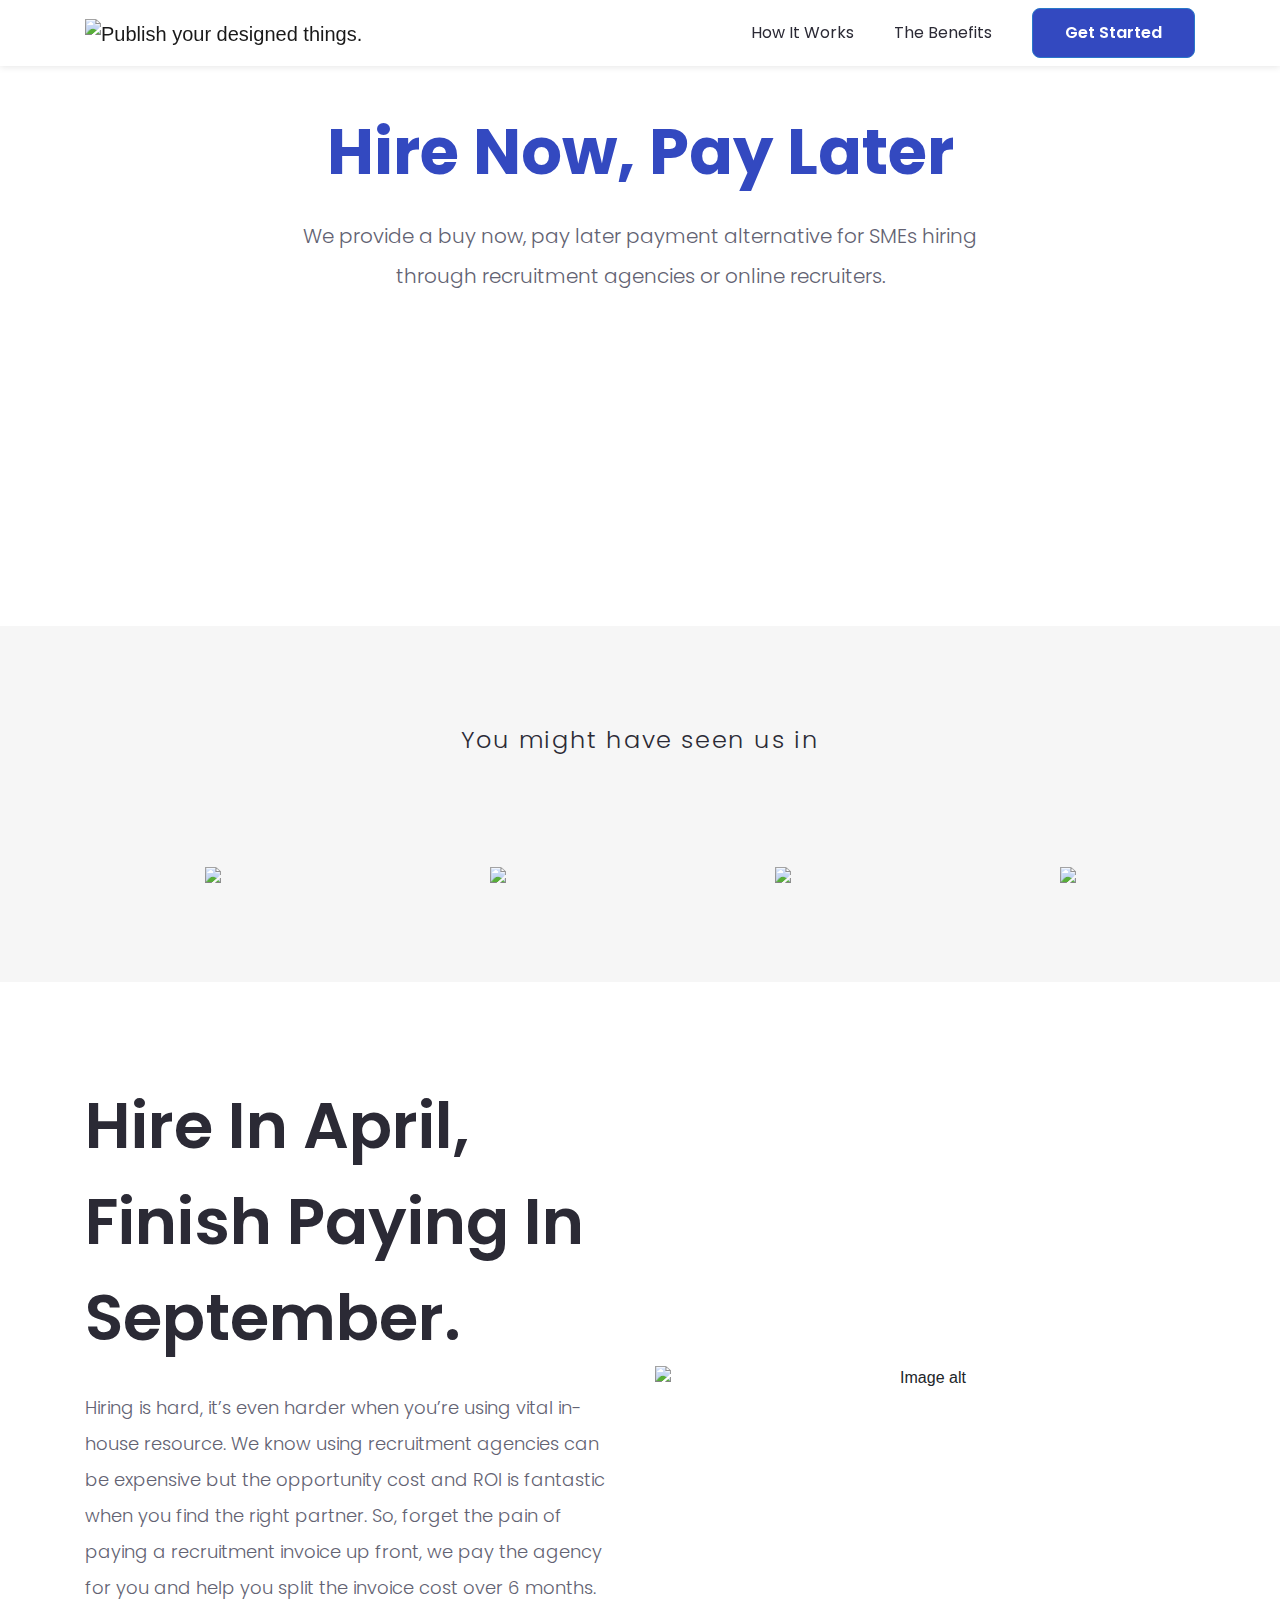
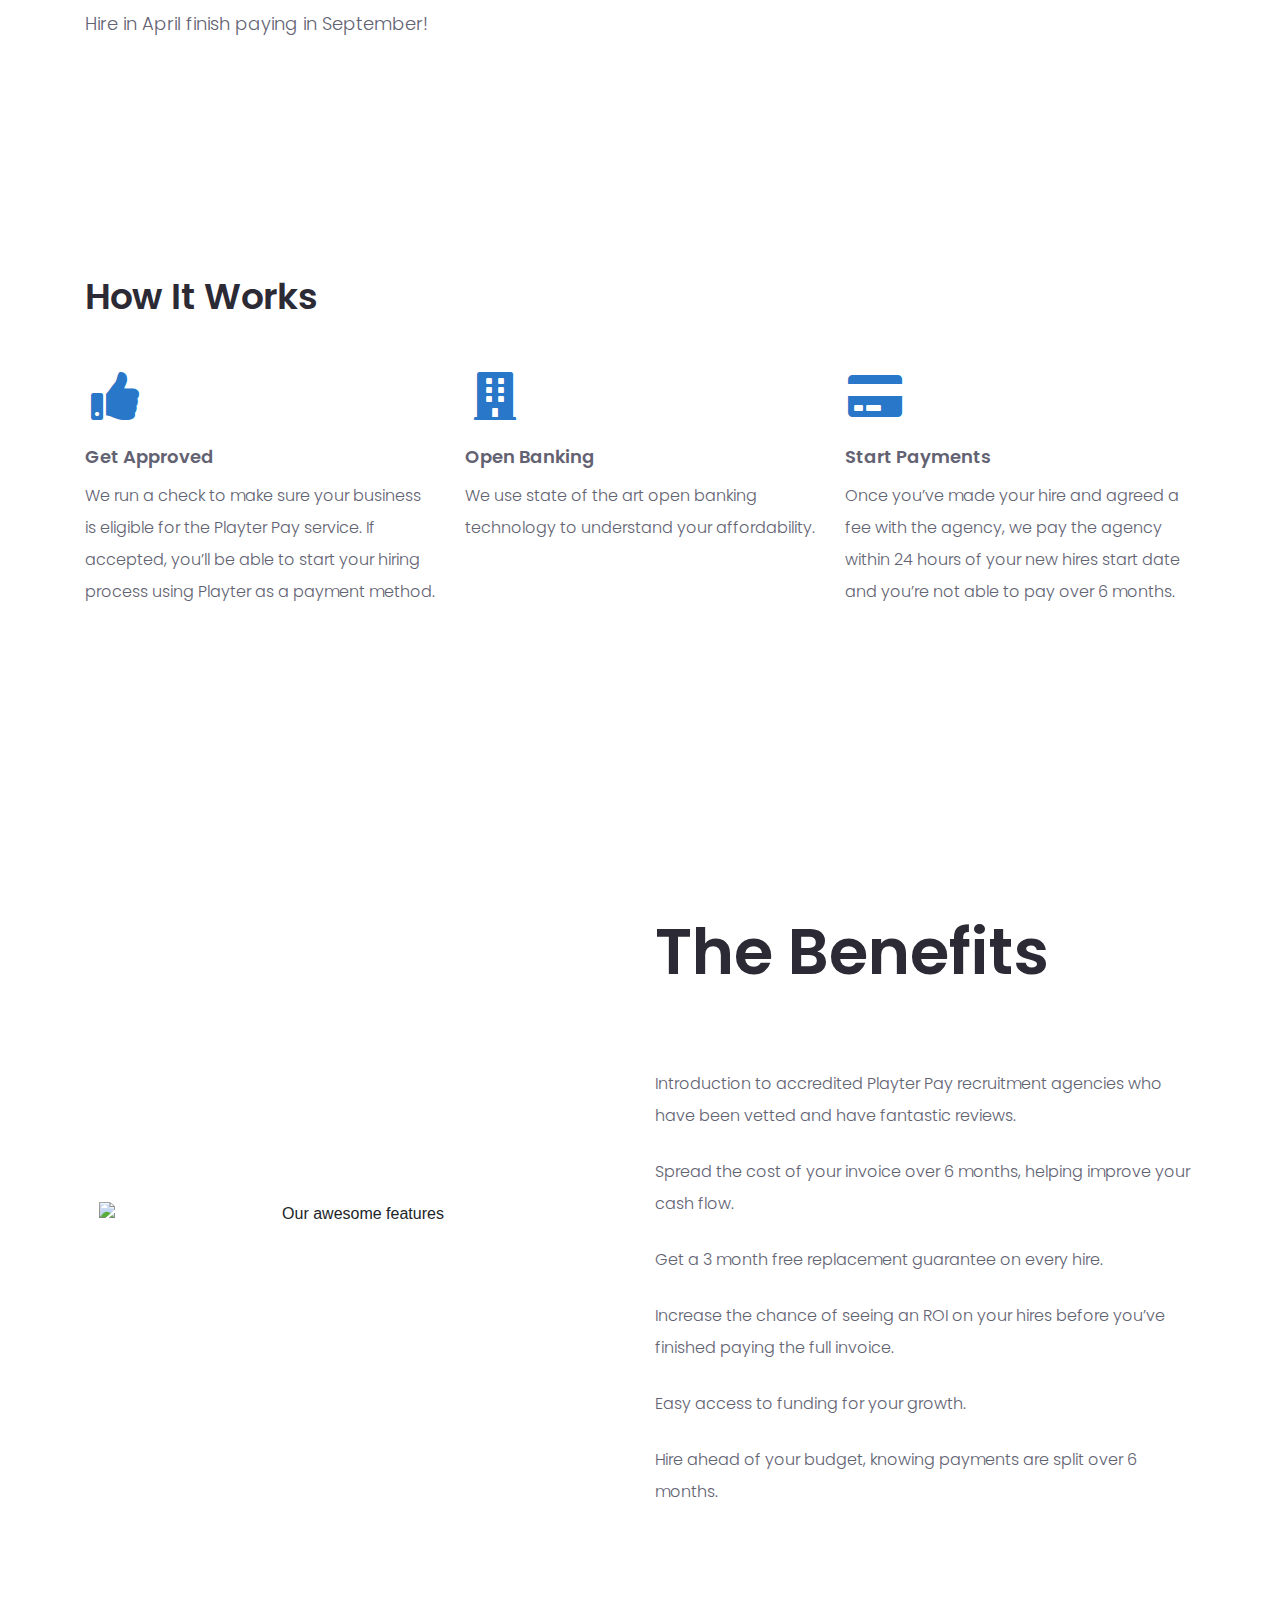
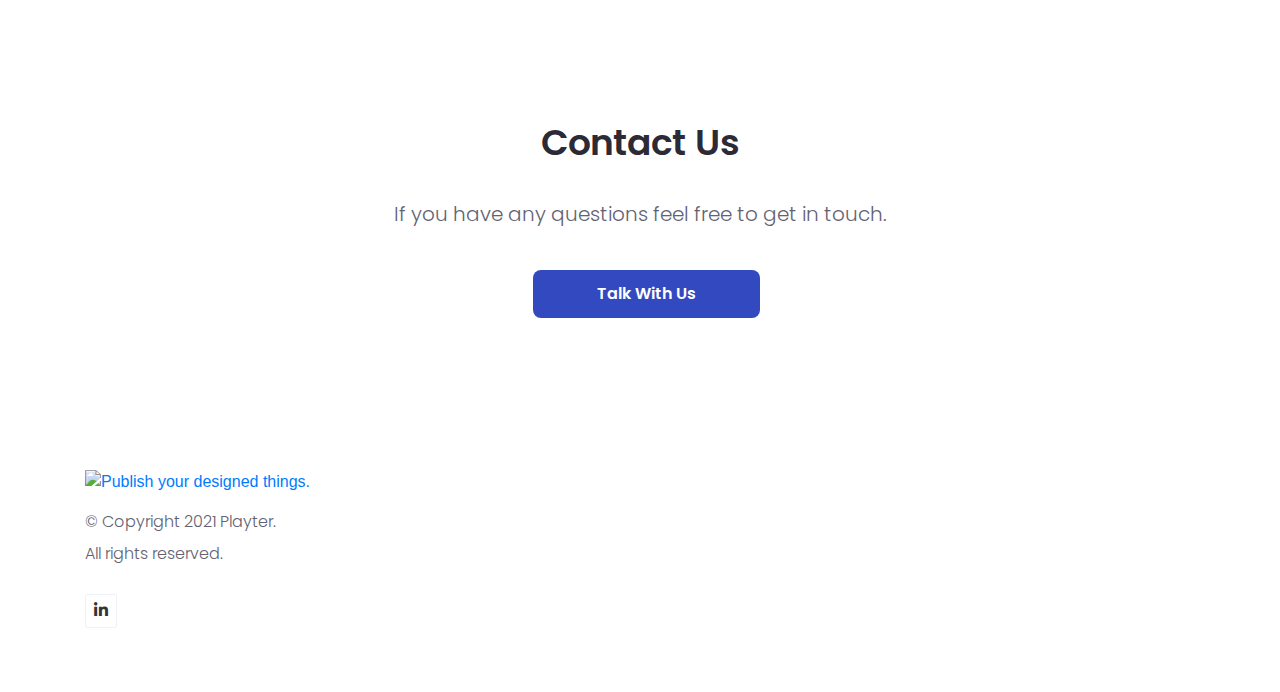
==== go/index.html @ fe6c09be "first commit" ====
<!DOCTYPE html>
<!-- This website/webapp was created in Softr. https://www.softr.io --><!-- Last Published: Tue, March 30 2021 09:07:39 -->
<html lang="en">
    <head>

        <meta charset="utf-8">
        <meta http-equiv="X-UA-Compatible" content="IE=edge">
        <meta name="viewport" content="width=device-width, initial-scale=1, shrink-to-fit=no">

        
        
        

        
        

        <link rel="icon" type="image/x-icon" href="https://softr-prod.imgix.net/applications/a025e8ec-257e-4926-ac77-472b96fe6b1d/assets/a1a82845-30a5-4598-9815-a20569bb6646.png?rnd=1617089930126" />

        
        
        <link href="https://fonts.googleapis.com/css?family=Poppins:100,100i,200,200i,300,300i,400,400i,500,500i,600,600i,700,700i,800,800i,900,900i&display=swap" rel="stylesheet">

        <link href="https://cdnjs.cloudflare.com/ajax/libs/twitter-bootstrap/4.3.1/css/bootstrap.min.css" rel="stylesheet">
        <link href="https://cdnjs.cloudflare.com/ajax/libs/font-awesome/5.14.0/css/all.css" rel="stylesheet">

        <style type="text/css">

            html {
                scroll-behavior: smooth;
                font-size: 16px;
                overflow-x: hidden;
            }

            body {
              overflow-x: hidden;
            }

            .container {
                max-width: 100%;
            }

            @media (min-width: 576px) {
                .container {
                    max-width: 540px;
                }
            }

            @media (max-width: 576px) {
                .navbar-brand img {
                    max-width: 15rem!important;
                }
            }

            @media (min-width: 768px) {
                .container {
                    max-width: 720px;
                }
            }

            @media (min-width: 992px) {
                .container {
                    max-width: 960px;
                }
            }

            @media (min-width: 1200px) {
                .container {
                    max-width: 1140px;
                }
            }

            p, h1, h2, h3, h4, h5, small { white-space: pre-line; }


            h1.sw-font-family-default,
            h2.sw-font-family-default {
                font-family: "Poppins";
            }

            h1.sw-font-weight-default,
            h2.sw-font-weight-default {
                font-weight: 600;
            }

            h1.sw-text-color-default,
            h2.sw-text-color-default {
                color: #2b2a35;
            }

            section.sw-font-family-default,
            header.sw-font-family-default,
            nav.sw-font-family-default,
            footer.sw-font-family-default,
            div.sw-font-family-default,
            span.sw-font-family-default,
            small.sw-font-family-default,
            pre.sw-font-family-default,
            p.sw-font-family-default,
            b.sw-font-family-default,
            li.sw-font-family-default,
            ul.sw-font-family-default,
            a.sw-font-family-default,
            h3.sw-font-family-default,
            h4.sw-font-family-default,
            h5.sw-font-family-default,
            h6.sw-font-family-default {
                font-family: "Poppins";
            }

            span.sw-font-weight-default,
            li.sw-font-weight-default span,
            small.sw-font-weight-default,
            li.sw-font-weight-default small,
            pre.sw-font-weight-default,
            p.sw-font-weight-default,
            h3.sw-font-weight-default,
            h4.sw-font-weight-default,
            h5.sw-font-weight-default,
            h6.sw-font-weight-default {
                font-weight: 300;
            }

            span.sw-text-color-default,
            li.sw-text-color-default span,
            small.sw-text-color-default,
            li.sw-text-color-default small,
            pre.sw-text-color-default,
            p.sw-text-color-default,
            div.sw-text-color-default,
            h3.sw-text-color-default,
            h4.sw-text-color-default,
            h5.sw-text-color-default,
            h6.sw-text-color-default {
                color: #626272;
            }

            input.sw-font-family-default,
            textarea.sw-font-family-default {
                font-family: "Poppins";
            }

            input.sw-font-weight-default,
            textarea.sw-font-weight-default {
                font-weight: 300;
            }

            .sw-font-family-default::-webkit-input-placeholder,
            .sw-font-family-default::-moz-placeholder,
            .sw-font-family-default:-ms-input-placeholder,
            .sw-font-family-default:-moz-placeholder {
                font-family: "Poppins";
            }

            .sw-font-family-default::-webkit-input-placeholder,
            .sw-font-family-default::-moz-placeholder,
            .sw-font-family-default:-ms-input-placeholder,
            .sw-font-family-default:-moz-placeholder {
                font-weight: 300;
            }

            .sw-text-color-default[data-element='button'] {
                color: #ffffff;
            }

            .sw-background-color-default[data-element='button'] {
                background-color: #3349c0;
            }

            .sw-border-radius-default[data-element='button'] {
                border-radius: .5rem;
            }

            .sw-font-size-m { font-size: 1rem!important; } .sw-text-color-000000 { color: #000000!important; } .sw-font-family-default {  } .sw-font-weight-semibold { font-weight: 600!important; } .sw-letter-spacing-normal { letter-spacing: 0rem!important; } .sw-display-block { display: block!important; } .sw-padding-top-6xs { padding-top: 0.5rem!important; } .sw-padding-bottom-6xs { padding-bottom: 0.5rem!important; } .sw-padding-left-6xs { padding-left: 0.5rem!important; } .sw-padding-right-xs { padding-right: 2rem!important; } .hover\:sw-text-decoration-no-underline:hover { text-decoration: none!important; } .sw-font-size-s { font-size: 0.875rem!important; } .sw-font-weight-normal { font-weight: 400!important; } .sw-display-flex { display: flex!important; } .sw-padding-top-7xs { padding-top: 0.25rem!important; } .sw-padding-bottom-7xs { padding-bottom: 0.25rem!important; } .sw-padding-left-7xs { padding-left: 0.25rem!important; } .sw-padding-right-7xs { padding-right: 0.25rem!important; } .active\:sw-background-color-transparent:active { background-color: transparent!important; } .sw-text-color-13324b { color: #13324b!important; } .sw-width-11xs { width: 2rem!important; } .sw-margin-right-7xs { margin-right: 0.25rem!important; } .sw-margin-left-7xs { margin-left: 0.25rem!important; } .sw-text-align-left { text-align: left!important; } .sw-text-color-default {  } .sw-border-radius-full { border-radius: 9999rem!important; } .sw-background-color-default {  } .sw-padding-left-2xs { padding-left: 1.5rem!important; } .sw-padding-right-2xs { padding-right: 1.5rem!important; } .sw-border-color-2977c9 { border-color: #2977c9!important; } .sw-border-style-solid { border-style: solid!important; } .sw-border-width-xs { border-width: 1px!important; } .sw-display-inline-block { display: inline-block!important; } .sw-text-decoration-no-underline { text-decoration: none!important; } .hover\:sw-box-shadow-m:hover { box-shadow: 0 4px 6px -1px rgba(0, 0, 0, 0.1), 0 2px 4px -1px rgba(0, 0, 0, 0.06)!important; } @media (min-width: 768px) { .m\:sw-margin-left-6xs { margin-left: 0.5rem!important; } } .sw-background-color-ffffff { background-color: #ffffff!important; } .sw-border-top-style-none { border-top-style: none!important; } .sw-border-top-width-xs { border-top-width: 1px!important; } .sw-border-top-color-000000 { border-top-color: #000000!important; } .sw-border-bottom-style-none { border-bottom-style: none!important; } .sw-border-bottom-width-xs { border-bottom-width: 1px!important; } .sw-border-bottom-color-000000 { border-bottom-color: #000000!important; } .sw-width-5xs { width: 8rem!important; } .sw-text-color-2b2a35 { color: #2b2a35!important; } .sw-border-radius-l { border-radius: 0.5rem!important; } .sw-padding-left-xs { padding-left: 2rem!important; } .sw-padding-top-5xs { padding-top: 0.75rem!important; } .sw-padding-bottom-5xs { padding-bottom: 0.75rem!important; } .sw-text-color-ffffff { color: #ffffff!important; } .sw-background-color-9ea5b4 { background-color: #9ea5b4!important; } .sw-border-color-9ea5b4 { border-color: #9ea5b4!important; } .sw-background-attachment-scroll { background-attachment: scroll!important; } .sw-background-repeat-no-repeat { background-repeat: no-repeat!important; } .sw-background-position-center { background-position: center!important; } .sw-background-size-cover { background-size: cover!important; }  .home_header3-fixed-top {  position: fixed;  top: 0;  right: 0;  left: 0;  z-index: 1030;  box-shadow: 0 1px 7px rgba(0, 0, 0, 0.1); }  #home_header3 .navbar-nav .dropdown-menu {  border: 0;  box-shadow: 0 1px 3px #00000014, 0 10px 40px -10px #00000059;  min-width: 180px; }  #home_header3 .navbar-nav .links-dropdown a {  padding-left: 1.5rem !important; }  #home_header3 .toggle-button{  display: none; }  #home_header3 .mob-menu-header{  padding: 8px 24px;  display: flex;  justify-content: space-between; }  #home_header3 .mob-menu-body{  height: 90%;  position: relative; }  #home_header3 .navigation-section{  padding: 10px 24px; }  #home_header3 .navigation-section p a{  width: 100%; }  #home_header3 .buttons-section{      margin: 24px;      display: flex;      justify-content: flex-start; }  #home_header3 .arrow {  position: absolute;  right: 15px;  top: 5px;  display: inline-block;  width: 8px;  height: 8px;  border-left: 2px solid #29394c;  border-top: 2px solid #29394c;  transform: rotate(225deg);  transition: .2s linear;  margin-top: 10px; }  #home_header3 .link{  background: #f5f5f5;  padding: 3px 10px; }  #home_header3 .collapsed.link{  background: none; }  #home_header3 .collapsed .arrow {  transform: rotate(135deg); }  #home_header3 .buttons-section button{  margin-left: 0!important; }  #home_header3 .navbar-close i{  font-size: 24px;  margin-top: 10px;  margin-right: 3px;  cursor: pointer; }  #home_header3 .mob-menu-content{  display: none; }  #home_header3 .nav-link.dropdown-toggle{      border-radius: 50%;      width: 24px;      height: 24px;      text-align: center;      line-height: 10px;      display: flex;      align-items: center;      justify-content: center;     } #home_header3 .nav-link.dropdown-toggle i{      position: relative;      left: 0;      top: 0;     } #home_header3 .dropdown-menu-profile {      left: -148px;      top: 25px;      border-radius: 0;      box-shadow: 0 1px 3px #00000014, 0 10px 40px -10px #00000059;      border: 0;     } #home_header3 .dropdown-menu-profile a{      text-decoration: none;      border-bottom: 1px solid rgba(0,0,0,.15);      padding: 6px 12px;     } #home_header3 .dropdown-menu{      min-width: 11rem!important;     } #home_header3 .nav-link.dropdown-toggle:after{      display: none;     } #home_header3 .mob-menu-body .dropdown-menu-profile  {      border-top: 1px solid #dedede;     } #home_header3 .navbar-nav .dropdown-menu-profile a:hover{      box-shadow: 0 1px 3px #00000014, 0 4px 5px -5px #00000059;     }  @media (max-width: 992px) {  #home_header3 .desktop-menu{   display: none;  } #home_header3 .dropdown-menu-profile {      box-shadow: none;     } #home_header3 .dropdown-menu-profile a{      border: 0;     }  #home_header3 .toggle-button{   display: block;  }   #home_header3 .mob-menu-content{   display: block;   position: fixed;   z-index: 5;   width: 100%;   height: 100%;   opacity: 0;   top:0;   left: 0;   background: #fff;   -webkit-transition: ease-in all 0.5s;   transition: ease-in all 0.5s;   -webkit-transform: translateX(200%);   -ms-transform: translateX(200%);   transform: translateX(200%);   }    #home_header3 .mob-menu-content.show{   display: block;   opacity: 1;   /*left: 0;*/   -webkit-transition: ease-in all 0.5s;   transition: ease-in all 0.5s;   -webkit-transform: translateX(0);   -ms-transform: translateX(0);   transform: translateX(0);   } }  @media (max-width: 414px) {  #home_header3 .buttons-section{       margin-left: 24px;       margin-right: 0;      } #home_header3 .buttons-section a{      margin-right: 10px;     } }  .navbar-dark .navbar-toggler-icon {  cursor: pointer;  background-image: url("data:image/svg+xml,%3csvg viewBox='0 0 30 30' xmlns='http://www.w3.org/2000/svg'%3e%3cpath stroke='rgba(255, 255, 255, 1.0)' stroke-width='2' stroke-linecap='round' stroke-miterlimit='10' d='M4 7h22M4 15h22M4 23h22'/%3e%3c/svg%3e") !important; }  .navbar-light .navbar-toggler-icon {  cursor: pointer;  background-image: url("data:image/svg+xml,%3csvg viewBox='0 0 30 30' xmlns='http://www.w3.org/2000/svg'%3e%3cpath stroke='rgba(0, 0, 0, 1.0)' stroke-width='2' stroke-linecap='round' stroke-miterlimit='10' d='M4 7h22M4 15h22M4 23h22'/%3e%3c/svg%3e") !important; } 
.sw-font-size-m { font-size: 1rem!important; } .sw-text-color-default {  } .sw-font-family-default {  } .sw-font-weight-semibold { font-weight: 600!important; } .sw-border-radius-full { border-radius: 9999rem!important; } .sw-background-color-default {  } .sw-padding-left-s { padding-left: 2.5rem!important; } .sw-padding-right-s { padding-right: 2.5rem!important; } .sw-padding-top-5xs { padding-top: 0.75rem!important; } .sw-padding-bottom-5xs { padding-bottom: 0.75rem!important; } .sw-border-style-none { border-style: none!important; } .sw-border-width-xs { border-width: 1px!important; } .sw-border-color-000000 { border-color: #000000!important; } .sw-letter-spacing-normal { letter-spacing: 0rem!important; } .sw-text-decoration-no-underline { text-decoration: none!important; } .hover\:sw-text-decoration-no-underline:hover { text-decoration: none!important; } .hover\:sw-box-shadow-m:hover { box-shadow: 0 4px 6px -1px rgba(0, 0, 0, 0.1), 0 2px 4px -1px rgba(0, 0, 0, 0.06)!important; } .sw-margin-bottom-6xs { margin-bottom: 0.5rem!important; } .sw-margin-right-5xs { margin-right: 0.75rem!important; } .sw-display-inline-block { display: inline-block!important; } .sw-background-color-ffffff { background-color: #ffffff!important; } .sw-padding-top-2xl { padding-top: 6rem!important; } .sw-padding-bottom-2xl { padding-bottom: 6rem!important; } .sw-border-top-style-none { border-top-style: none!important; } .sw-border-top-width-xs { border-top-width: 1px!important; } .sw-border-top-color-000000 { border-top-color: #000000!important; } .sw-border-bottom-style-none { border-bottom-style: none!important; } .sw-border-bottom-width-xs { border-bottom-width: 1px!important; } .sw-border-bottom-color-000000 { border-bottom-color: #000000!important; } .sw-font-size-6xl { font-size: 4rem!important; } .sw-text-color-3349c0 { color: #3349c0!important; } .sw-font-weight-bold { font-weight: 700!important; } .sw-padding-top-4xs { padding-top: 1rem!important; } .sw-padding-bottom-4xs { padding-bottom: 1rem!important; } .sw-line-height-tight { line-height: 1.25!important; } .sw-font-size-xl { font-size: 1.25rem!important; } .sw-font-weight-default {  } .sw-padding-top-none { padding-top: 0rem!important; } .sw-padding-bottom-3xs { padding-bottom: 1.25rem!important; } .sw-line-height-loose { line-height: 2!important; } .sw-percentage-width-full { width: 100%!important; } .sw-border-radius-none { border-radius: 0rem!important; } .sw-background-repeat-no-repeat { background-repeat: no-repeat!important; } .sw-background-size-cover { background-size: cover!important; } .sw-background-position-center { background-position: center!important; } .sw-background-attachment-scroll { background-attachment: scroll!important; }  
.sw-border-style-none { border-style: none!important; } .sw-border-width-xs { border-width: 1px!important; } .sw-border-color-000000 { border-color: #000000!important; } .sw-border-radius-none { border-radius: 0rem!important; } .sw-width-8xs { width: 5rem!important; } .sw-display-block { display: block!important; } .sw-text-decoration-no-underline { text-decoration: none!important; } .hover\:sw-text-decoration-no-underline:hover { text-decoration: none!important; } .sw-background-color-f6f6f6 { background-color: #f6f6f6!important; } .sw-padding-top-2xl { padding-top: 6rem!important; } .sw-padding-bottom-2xl { padding-bottom: 6rem!important; } .sw-border-top-style-none { border-top-style: none!important; } .sw-border-top-width-xs { border-top-width: 1px!important; } .sw-border-top-color-000000 { border-top-color: #000000!important; } .sw-border-bottom-style-none { border-bottom-style: none!important; } .sw-border-bottom-width-xs { border-bottom-width: 1px!important; } .sw-border-bottom-color-000000 { border-bottom-color: #000000!important; } .sw-text-color-default {  } .sw-font-size-2xl { font-size: 1.5rem!important; } .sw-font-family-default {  } .sw-font-weight-light { font-weight: 300!important; } .sw-padding-top-none { padding-top: 0rem!important; } .sw-padding-bottom-none { padding-bottom: 0rem!important; } .sw-letter-spacing-widest { letter-spacing: 0.1rem!important; } .sw-line-height-normal { line-height: 1.5!important; } .sw-letter-spacing-normal { letter-spacing: 0rem!important; } .sw-font-size-xl { font-size: 1.25rem!important; } .sw-font-weight-default {  } .sw-line-height-loose { line-height: 2!important; } .sw-width-4xs { width: 10rem!important; } .sw-width-5xs { width: 8rem!important; } .sw-width-7xs { width: 6rem!important; }  
.sw-font-size-m { font-size: 1rem!important; } .sw-text-color-default {  } .sw-font-family-default {  } .sw-font-weight-semibold { font-weight: 600!important; } .sw-border-radius-full { border-radius: 9999rem!important; } .sw-background-color-default {  } .sw-padding-left-s { padding-left: 2.5rem!important; } .sw-padding-right-s { padding-right: 2.5rem!important; } .sw-padding-top-5xs { padding-top: 0.75rem!important; } .sw-padding-bottom-5xs { padding-bottom: 0.75rem!important; } .sw-border-style-none { border-style: none!important; } .sw-border-width-xs { border-width: 1px!important; } .sw-border-color-000000 { border-color: #000000!important; } .sw-letter-spacing-normal { letter-spacing: 0rem!important; } .sw-text-decoration-no-underline { text-decoration: none!important; } .hover\:sw-text-decoration-no-underline:hover { text-decoration: none!important; } .hover\:sw-box-shadow-m:hover { box-shadow: 0 4px 6px -1px rgba(0, 0, 0, 0.1), 0 2px 4px -1px rgba(0, 0, 0, 0.06)!important; } .sw-margin-bottom-6xs { margin-bottom: 0.5rem!important; } .sw-margin-right-5xs { margin-right: 0.75rem!important; } .sw-display-inline-block { display: inline-block!important; } .sw-background-color-ffffff { background-color: #ffffff!important; } .sw-padding-top-2xl { padding-top: 6rem!important; } .sw-padding-bottom-2xl { padding-bottom: 6rem!important; } .sw-border-top-style-none { border-top-style: none!important; } .sw-border-top-width-xs { border-top-width: 1px!important; } .sw-border-top-color-000000 { border-top-color: #000000!important; } .sw-border-bottom-style-none { border-bottom-style: none!important; } .sw-border-bottom-width-xs { border-bottom-width: 1px!important; } .sw-border-bottom-color-000000 { border-bottom-color: #000000!important; } .sw-font-size-6xl { font-size: 4rem!important; } .sw-font-weight-default {  } .sw-padding-top-none { padding-top: 0rem!important; } .sw-padding-bottom-4xs { padding-bottom: 1rem!important; } .sw-line-height-normal { line-height: 1.5!important; } .sw-font-size-l { font-size: 1.125rem!important; } .sw-padding-bottom-3xs { padding-bottom: 1.25rem!important; } .sw-line-height-loose { line-height: 2!important; } .sw-percentage-width-full { width: 100%!important; } .sw-border-radius-none { border-radius: 0rem!important; } .sw-background-repeat-no-repeat { background-repeat: no-repeat!important; } .sw-background-size-contain { background-size: contain!important; } .sw-background-position-right { background-position: right!important; } .sw-background-attachment-scroll { background-attachment: scroll!important; }  
.sw-font-size-5xl { font-size: 3rem!important; } .sw-text-color-65b7cc { color: #65b7cc!important; } .sw-width-10xs { width: 3rem!important; } .sw-margin-bottom-2xs { margin-bottom: 1.5rem!important; } .sw-line-height-compact { line-height: 1!important; } .sw-font-size-l { font-size: 1.125rem!important; } .sw-text-color-default {  } .sw-font-family-default {  } .sw-font-weight-semibold { font-weight: 600!important; } .sw-letter-spacing-normal { letter-spacing: 0rem!important; } .sw-margin-bottom-5xs { margin-bottom: 0.75rem!important; } .sw-font-size-m { font-size: 1rem!important; } .sw-font-weight-default {  } .sw-line-height-loose { line-height: 2!important; } .sw-text-color-000000 { color: #000000!important; } .sw-font-weight-light { font-weight: 300!important; } .sw-text-decoration-underline { text-decoration: underline!important; } .sw-background-color-ffffff { background-color: #ffffff!important; } .sw-padding-top-2xl { padding-top: 6rem!important; } .sw-padding-bottom-2xl { padding-bottom: 6rem!important; } .sw-border-top-style-none { border-top-style: none!important; } .sw-border-top-width-xs { border-top-width: 1px!important; } .sw-border-top-color-000000 { border-top-color: #000000!important; } .sw-border-bottom-style-none { border-bottom-style: none!important; } .sw-border-bottom-width-xs { border-bottom-width: 1px!important; } .sw-border-bottom-color-000000 { border-bottom-color: #000000!important; } .sw-background-repeat-no-repeat { background-repeat: no-repeat!important; } .sw-background-size-cover { background-size: cover!important; } .sw-background-position-center { background-position: center!important; } .sw-background-attachment-scroll { background-attachment: scroll!important; } .sw-font-size-4xl { font-size: 2.25rem!important; } .sw-padding-top-none { padding-top: 0rem!important; } .sw-padding-bottom-4xs { padding-bottom: 1rem!important; } .sw-line-height-normal { line-height: 1.5!important; } .sw-font-size-xl { font-size: 1.25rem!important; } .sw-padding-bottom-3xs { padding-bottom: 1.25rem!important; } .sw-text-color-2977c9 { color: #2977c9!important; }  
.sw-font-size-4xl { font-size: 2.25rem!important; } .sw-text-color-ff4954 { color: #ff4954!important; } .sw-margin-right-2xs { margin-right: 1.5rem!important; } .sw-line-height-compact { line-height: 1!important; } .sw-font-size-l { font-size: 1.125rem!important; } .sw-text-color-default {  } .sw-font-family-default {  } .sw-font-weight-medium { font-weight: 500!important; } .sw-letter-spacing-normal { letter-spacing: 0rem!important; } .sw-margin-bottom-6xs { margin-bottom: 0.5rem!important; } .sw-margin-top-none { margin-top: 0rem!important; } .sw-font-size-m { font-size: 1rem!important; } .sw-font-weight-default {  } .sw-line-height-loose { line-height: 2!important; } .sw-background-color-ffffff { background-color: #ffffff!important; } .sw-padding-top-4xl { padding-top: 10rem!important; } .sw-padding-bottom-2xl { padding-bottom: 6rem!important; } .sw-border-top-style-none { border-top-style: none!important; } .sw-border-top-width-xs { border-top-width: 1px!important; } .sw-border-top-color-000000 { border-top-color: #000000!important; } .sw-border-bottom-style-none { border-bottom-style: none!important; } .sw-border-bottom-width-xs { border-bottom-width: 1px!important; } .sw-border-bottom-color-000000 { border-bottom-color: #000000!important; } .sw-font-size-6xl { font-size: 4rem!important; } .sw-padding-top-none { padding-top: 0rem!important; } .sw-padding-bottom-4xs { padding-bottom: 1rem!important; } .sw-line-height-normal { line-height: 1.5!important; } .sw-font-size-xl { font-size: 1.25rem!important; } .sw-padding-bottom-3xs { padding-bottom: 1.25rem!important; } .sw-percentage-width-6xl { width: 95%!important; } .sw-border-style-none { border-style: none!important; } .sw-border-width-xs { border-width: 1px!important; } .sw-border-color-000000 { border-color: #000000!important; } .sw-border-radius-none { border-radius: 0rem!important; } .sw-background-repeat-no-repeat { background-repeat: no-repeat!important; } .sw-background-size-cover { background-size: cover!important; } .sw-background-position-center { background-position: center!important; } .sw-background-attachment-scroll { background-attachment: scroll!important; }  
.sw-font-size-m { font-size: 1rem!important; } .sw-text-color-default {  } .sw-font-family-default {  } .sw-font-weight-semibold { font-weight: 600!important; } .sw-border-radius-default {  } .sw-background-color-default {  } .sw-padding-left-l { padding-left: 4rem!important; } .sw-padding-right-l { padding-right: 4rem!important; } .sw-padding-top-5xs { padding-top: 0.75rem!important; } .sw-padding-bottom-5xs { padding-bottom: 0.75rem!important; } .sw-border-style-none { border-style: none!important; } .sw-border-width-xs { border-width: 1px!important; } .sw-border-color-000000 { border-color: #000000!important; } .sw-letter-spacing-normal { letter-spacing: 0rem!important; } .sw-text-decoration-no-underline { text-decoration: none!important; } .hover\:sw-text-decoration-no-underline:hover { text-decoration: none!important; } .hover\:sw-box-shadow-m:hover { box-shadow: 0 4px 6px -1px rgba(0, 0, 0, 0.1), 0 2px 4px -1px rgba(0, 0, 0, 0.06)!important; } .sw-margin-bottom-6xs { margin-bottom: 0.5rem!important; } .sw-margin-left-5xs { margin-left: 0.75rem!important; } .sw-display-inline-block { display: inline-block!important; } .sw-background-color-ffffff { background-color: #ffffff!important; } .sw-padding-top-2xl { padding-top: 6rem!important; } .sw-padding-bottom-2xl { padding-bottom: 6rem!important; } .sw-border-top-style-none { border-top-style: none!important; } .sw-border-top-width-xs { border-top-width: 1px!important; } .sw-border-top-color-000000 { border-top-color: #000000!important; } .sw-border-bottom-style-none { border-bottom-style: none!important; } .sw-border-bottom-width-xs { border-bottom-width: 1px!important; } .sw-border-bottom-color-000000 { border-bottom-color: #000000!important; } .sw-background-color-none { background-color: #none!important; } .sw-border-radius-none { border-radius: 0rem!important; } .sw-box-shadow-none { box-shadow: none!important; } .sw-padding-top-none { padding-top: 0rem!important; } .sw-padding-bottom-none { padding-bottom: 0rem!important; } .sw-font-size-4xl { font-size: 2.25rem!important; } .sw-font-weight-default {  } .sw-padding-bottom-4xs { padding-bottom: 1rem!important; } .sw-line-height-normal { line-height: 1.5!important; } .sw-font-size-xl { font-size: 1.25rem!important; } .sw-padding-bottom-3xs { padding-bottom: 1.25rem!important; } .sw-line-height-loose { line-height: 2!important; } .sw-background-repeat-no-repeat { background-repeat: no-repeat!important; } .sw-background-size-cover { background-size: cover!important; } .sw-background-position-center { background-position: center!important; } .sw-background-attachment-scroll { background-attachment: scroll!important; }  
.sw-font-size-m { font-size: 1rem!important; } .sw-text-color-000000 { color: #000000!important; } .sw-width-11xs { width: 2rem!important; } .sw-display-inline-block { display: inline-block!important; } .sw-min-width-6xs { min-width: 2rem!important; } .sw-margin-right-7xs { margin-right: 0.25rem!important; } .sw-text-align-center { text-align: center!important; } .sw-border-radius-s { border-radius: 0.125rem!important; } .sw-border-color-eaeff4 { border-color: #eaeff4!important; } .sw-border-style-solid { border-style: solid!important; } .sw-border-width-xs { border-width: 1px!important; } .sw-padding-right-7xs { padding-right: 0.25rem!important; } .sw-padding-left-7xs { padding-left: 0.25rem!important; } .sw-padding-top-7xs { padding-top: 0.25rem!important; } .sw-padding-bottom-7xs { padding-bottom: 0.25rem!important; } .sw-opacity-2xs { opacity: 0.8!important; } .sw-font-family-default {  } .sw-font-weight-semibold { font-weight: 600!important; } .sw-line-height-loose { line-height: 2!important; } .sw-font-weight-light { font-weight: 300!important; } .sw-letter-spacing-normal { letter-spacing: 0rem!important; } .sw-padding-left-none { padding-left: 0rem!important; } .hover\:sw-text-decoration-no-underline:hover { text-decoration: none!important; } .sw-background-color-ffffff { background-color: #ffffff!important; } .sw-padding-top-m { padding-top: 3rem!important; } .sw-padding-bottom-l { padding-bottom: 4rem!important; } .sw-border-top-style-none { border-top-style: none!important; } .sw-border-top-width-xs { border-top-width: 1px!important; } .sw-border-top-color-000000 { border-top-color: #000000!important; } .sw-border-bottom-style-none { border-bottom-style: none!important; } .sw-border-bottom-width-xs { border-bottom-width: 1px!important; } .sw-border-bottom-color-000000 { border-bottom-color: #000000!important; } .sw-text-color-default {  } .sw-font-weight-default {  } .sw-padding-top-5xs { padding-top: 0.75rem!important; } .sw-padding-bottom-none { padding-bottom: 0rem!important; } .sw-width-6xs { width: 7rem!important; }  

        </style>

        <link rel="preconnect" href="https://fonts.gstatic.com">
        <link href="https://fonts.googleapis.com/css2?family=Nunito+Sans:wght@600&display=swap" rel="stylesheet">
        <style>
            .made-with-softr {
              position: fixed;
              left: 20px;
              bottom: 20px;
            }

            .made-with-softr a {
              width: 125px;
              font-style: normal;
              font-weight: 600;
              font-size: 14px;
              line-height: 19px;
              box-shadow: 0 0 4px rgb(0 0 0 / 15%);
              border-radius: 4px;
              z-index: 9999999;
              display: flex;
              justify-content: space-between;
              align-items: center;
              padding: 6px 8px;
              color: #1f2b3f;
              background: #ffffff;
              box-sizing: content-box;
              text-decoration: none;
              font-family: 'Nunito Sans', sans-serif;
            }

            .made-with-softr a .made-with {
              margin-left: 2px;
            }

            .made-with-softr a img {
                width: 16px;
            }

            .made-with-softr .softr-word {
              color: #3b85db;
            }

            .made-with-softr .dark-theme {
              color: #ffffff;
              background: #1f2b3f;
            }

            .made-with-softr .dark-theme .softr-word {
              color: #ffb30b;
            }
        </style>

        

        <style>
 .sw-font-size-5xl {
    font-size: 3rem;
  }
  .sw-font-size-4xl {
    font-size: 2.25rem;
  }
</style>
<script>
  document.addEventListener("DOMContentLoaded", () => {
    if($(window).width() < 768) {
       $('h1.sw-font-size-10xl').removeClass('sw-font-size-10xl').addClass('sw-font-size-5xl');
       $('h1.sw-font-size-9xl').removeClass('sw-font-size-9xl').addClass('sw-font-size-5xl');
       $('h1.sw-font-size-8xl').removeClass('sw-font-size-8xl').addClass('sw-font-size-5xl');
       $('h1.sw-font-size-7xl').removeClass('sw-font-size-7xl').addClass('sw-font-size-5xl');
       $('h1.sw-font-size-6xl').removeClass('sw-font-size-6xl').addClass('sw-font-size-4xl');
       $('h2.sw-font-size-10xl').removeClass('sw-font-size-10xl').addClass('sw-font-size-5xl');
       $('h2.sw-font-size-9xl').removeClass('sw-font-size-9xl').addClass('sw-font-size-5xl');
       $('h2.sw-font-size-8xl').removeClass('sw-font-size-8xl').addClass('sw-font-size-5xl');
       $('h2.sw-font-size-7xl').removeClass('sw-font-size-7xl').addClass('sw-font-size-5xl');
       $('h2.sw-font-size-6xl').removeClass('sw-font-size-6xl').addClass('sw-font-size-4xl');
       $('div.sw-font-size-10xl').removeClass('sw-font-size-10xl').addClass('sw-font-size-5xl');
       $('div.sw-font-size-9xl').removeClass('sw-font-size-9xl').addClass('sw-font-size-5xl');
       $('div.sw-font-size-8xl').removeClass('sw-font-size-8xl').addClass('sw-font-size-5xl');
       $('div.sw-font-size-7xl').removeClass('sw-font-size-7xl').addClass('sw-font-size-5xl');
       $('div.sw-font-size-6xl').removeClass('sw-font-size-6xl').addClass('sw-font-size-4xl');
       $('p.sw-font-size-10xl').removeClass('sw-font-size-10xl').addClass('sw-font-size-5xl');
       $('p.sw-font-size-9xl').removeClass('sw-font-size-9xl').addClass('sw-font-size-5xl');
       $('p.sw-font-size-8xl').removeClass('sw-font-size-8xl').addClass('sw-font-size-5xl');
       $('p.sw-font-size-7xl').removeClass('sw-font-size-7xl').addClass('sw-font-size-5xl');
       $('p.sw-font-size-6xl').removeClass('sw-font-size-6xl').addClass('sw-font-size-4xl');
       $('span.sw-font-size-10xl').removeClass('sw-font-size-10xl').addClass('sw-font-size-5xl');
       $('span.sw-font-size-9xl').removeClass('sw-font-size-9xl').addClass('sw-font-size-5xl');
       $('span.sw-font-size-8xl').removeClass('sw-font-size-8xl').addClass('sw-font-size-5xl');
       $('span.sw-font-size-7xl').removeClass('sw-font-size-7xl').addClass('sw-font-size-5xl');
       $('span.sw-font-size-6xl').removeClass('sw-font-size-6xl').addClass('sw-font-size-4xl');
    }
  });
</script>

        

        <script>
            /** Image lineup on mobile **/
            document.addEventListener("DOMContentLoaded", function() {
                function changeImageDirectionsOnMobile() {
                    var rowsWithImages = $('.row.align-items-center').has('img').toArray();

                    var rowsWithLeftSideImages = rowsWithImages.filter(row => {
                        return $(row).children().first().children().first().prop("tagName") === 'IMG';
                    });

                    rowsWithLeftSideImages.forEach(row => {
                        if($(window).width() <= 768) {
                            row.classList.add('flex-column-reverse')
                        }
                    });
                }
                if($(window).width() <= 768) {
                    changeImageDirectionsOnMobile();
                }
            });

            /** BG Size on mobile **/
            document.addEventListener("DOMContentLoaded", function() {
                if($(window).width() <= 768) {
                    var element = $('section.sw-background-size-auto');
                    element.removeClass('sw-background-size-auto');
                    element.css('background-size', 'cover');
                }
            });
        </script>
    </head>

    <body>

        <div data-appid="a025e8ec-257e-4926-ac77-472b96fe6b1d" class="content"><nav id="home_header3" class="home_header3-fixed-top navbar nav navbar-expand-lg navbar-light header2-591ad98e-e73d-47d5-838a-7638130cc354 sw-background-color-ffffff sw-padding-top-6xs sw-padding-bottom-6xs sw-border-top-style-none sw-border-top-width-xs sw-border-top-color-000000 sw-border-bottom-style-none sw-border-bottom-width-xs sw-border-bottom-color-000000"><div class="container"><!-- Logo --><a class="navbar-brand" href="/"><img class="sw-width-5xs "  src="https://softr-prod.imgix.net/applications/a025e8ec-257e-4926-ac77-472b96fe6b1d/assets/e05461e2-f452-49af-9765-9becc62ddf2f.png" alt="Publish your designed things."></a><div class="desktop-menu text-center justify-content-end" id="navbarSupportedContent"><ul class="navbar-nav align-items-center  one-button"><li class="nav-item "><a class="position-relative  sw-font-size-m sw-text-color-2b2a35 sw-font-family-default sw-font-weight-normal sw-letter-spacing-normal sw-display-block sw-padding-top-6xs sw-padding-bottom-6xs sw-padding-left-6xs sw-padding-right-xs hover:sw-text-decoration-no-underline"   href=""   target=""   >   How It Works</a><div class="shadow border-0 dropdown-menu links-dropdown" aria-labelledby="navbarDropdown-0"></div></li><li class="nav-item "><a class="position-relative  sw-font-size-m sw-text-color-2b2a35 sw-font-family-default sw-font-weight-normal sw-letter-spacing-normal sw-display-block sw-padding-top-6xs sw-padding-bottom-6xs sw-padding-left-6xs sw-padding-right-xs hover:sw-text-decoration-no-underline"   href=""   target=""   >   The Benefits</a><div class="shadow border-0 dropdown-menu links-dropdown" aria-labelledby="navbarDropdown-1"></div></li><li class="nav-item pt-lg-0 pt-3">
<link href="https://assets.calendly.com/assets/external/widget.css" rel="stylesheet">
<script src="https://assets.calendly.com/assets/external/widget.js" type="text/javascript" async></script>
<a data-element="button" target="" class="sw-font-size-m sw-text-color-default sw-font-family-default sw-font-weight-semibold sw-border-radius-l sw-background-color-default sw-padding-left-xs sw-padding-right-xs sw-padding-top-5xs sw-padding-bottom-5xs sw-border-color-2977c9 sw-border-style-solid sw-border-width-xs sw-letter-spacing-normal sw-display-inline-block sw-text-decoration-no-underline hover:sw-text-decoration-no-underline hover:sw-box-shadow-m sw-display-inline-block m:sw-margin-left-6xs"href="" onclick="Calendly.initPopupWidget({url: 'https://calendly.com/dom-playter/15min'});return false;">Get Started</a>
        </li></ul></div><!-- mobile toggle --><div class="toggle-button"><span class="navbar-toggler-icon"></span></div><div class="mob-menu-content"><div class="mob-menu-header"><a class="navbar-brand" href="/"><img class="sw-width-5xs " src="https://softr-prod.imgix.net/applications/a025e8ec-257e-4926-ac77-472b96fe6b1d/assets/e05461e2-f452-49af-9765-9becc62ddf2f.png" alt="Publish your designed things."></a><span class="navbar-close"> <i class="fa fa-fw fa-times" aria-hidden="true"></i></span></div><div class="mob-menu-body"><div class="navigation-section"><a class="link collapsed d-block sw-font-size-m sw-text-color-2b2a35 sw-font-family-default sw-font-weight-normal sw-letter-spacing-normal sw-display-block sw-padding-top-6xs sw-padding-bottom-6xs sw-padding-left-6xs sw-padding-right-xs hover:sw-text-decoration-no-underline"   href="">How It Works</a><a class="link collapsed d-block sw-font-size-m sw-text-color-2b2a35 sw-font-family-default sw-font-weight-normal sw-letter-spacing-normal sw-display-block sw-padding-top-6xs sw-padding-bottom-6xs sw-padding-left-6xs sw-padding-right-xs hover:sw-text-decoration-no-underline"   href="">The Benefits</a></div><div class="buttons-section"><a data-element="button" target=""   class="sw-font-size-m sw-text-color-default sw-font-family-default sw-font-weight-semibold sw-border-radius-l sw-background-color-default sw-padding-left-xs sw-padding-right-xs sw-padding-top-5xs sw-padding-bottom-5xs sw-border-color-2977c9 sw-border-style-solid sw-border-width-xs sw-letter-spacing-normal sw-display-inline-block sw-text-decoration-no-underline hover:sw-text-decoration-no-underline hover:sw-box-shadow-m sw-display-inline-block m:sw-margin-left-6xs"   href="https://studio.softr.io/pages/signin">Get Started</a></div></div></div></div></nav><header id="hero4" style=""class="hero1-2884c5a4-a822-42f2-b50b-39d59fa230a7 sw-background-color-ffffff sw-padding-top-2xl sw-padding-bottom-2xl sw-border-top-style-none sw-border-top-width-xs sw-border-top-color-000000 sw-border-bottom-style-none sw-border-bottom-width-xs sw-border-bottom-color-000000  sw-background-repeat-no-repeat sw-background-size-cover sw-background-position-center sw-background-attachment-scroll "><div class="container"><div class="row align-items-center text-center pb-5"><div class="col-lg-2"></div><div class="col-lg-8"><h1 class="sw-font-size-6xl sw-text-color-3349c0 sw-font-family-default sw-font-weight-bold sw-padding-top-4xs sw-padding-bottom-4xs sw-letter-spacing-normal sw-line-height-tight ">Hire Now, Pay Later</h1><p class="sw-font-size-xl sw-text-color-default sw-font-family-default sw-font-weight-default sw-padding-top-none sw-padding-bottom-3xs sw-letter-spacing-normal sw-line-height-loose ">We provide a buy now, pay later payment alternative for SMEs hiring through recruitment agencies or online recruiters.</p><div class="d-flex justify-content-center flex-wrap"></div></div><div class="col-lg-2"></div></div><div class="row align-items-center"><div class="col-lg-2"></div><div class="col-lg-8 text-center"><video class="sw-percentage-width-full sw-border-style-none sw-border-width-xs sw-border-color-000000 sw-border-radius-none  mx-auto d-block" autoplay="" width="100%" loop="" muted="" playsinline="" src="https://softr-assets-eu-prod.s3.eu-central-1.amazonaws.com/applications/a025e8ec-257e-4926-ac77-472b96fe6b1d/assets/0eb24753-bdae-471c-8c0c-78f5e4a12fa0.mp4"></video></div><div class="col-lg-2"></div></div></div></header><section id="partner1" class="partner1-dd21cb41-30fa-488e-bcf2-bc84cf121646 sw-background-color-f6f6f6 sw-padding-top-2xl sw-padding-bottom-2xl sw-border-top-style-none sw-border-top-width-xs sw-border-top-color-000000 sw-border-bottom-style-none sw-border-bottom-width-xs sw-border-bottom-color-000000 "><div class="container"><div class="row"><div class="col-12 text-center"><h2 class="sw-text-color-default sw-font-size-2xl sw-font-family-default sw-font-weight-light sw-padding-top-none sw-padding-bottom-none sw-letter-spacing-widest sw-line-height-normal " >You might have seen us in</h2></div></div><div class="row d-flex align-items-center text-center pt-5"><div class="col-md-3   text-center pt-5"><!-- picture --><img src="https://softr-prod.imgix.net/applications/a025e8ec-257e-4926-ac77-472b96fe6b1d/assets/f35650bf-1bd9-4c47-b6f2-7b83e242c338.png" class="sw-border-style-none sw-border-width-xs sw-border-color-000000 sw-border-radius-none sw-width-4xs " /></div><div class="col-md-3   text-center pt-5"><!-- picture --><img src="https://softr-prod.imgix.net/applications/a025e8ec-257e-4926-ac77-472b96fe6b1d/assets/26634237-a48e-4793-8b90-795d676e6977.png" class="sw-border-style-none sw-border-width-xs sw-border-color-000000 sw-border-radius-none sw-width-5xs " /></div><div class="col-md-3   text-center pt-5"><!-- picture --><img src="https://softr-prod.imgix.net/applications/a025e8ec-257e-4926-ac77-472b96fe6b1d/assets/4b29b63f-d515-47ed-9e0b-1aaeec810cc6.png" class="sw-border-style-none sw-border-width-xs sw-border-color-000000 sw-border-radius-none sw-width-7xs " /></div><div class="col-md-3   text-center pt-5"><!-- picture --><img src="https://softr-prod.imgix.net/applications/a025e8ec-257e-4926-ac77-472b96fe6b1d/assets/a84bf2bc-e58c-4fcf-bd20-868d5061900e.png" class="sw-border-style-none sw-border-width-xs sw-border-color-000000 sw-border-radius-none sw-width-4xs " /></div></div></div></section><header id="hero1" style=""class="hero1-2884c5a4-a822-42f2-b50b-39d59fa230a7 sw-background-color-ffffff sw-padding-top-2xl sw-padding-bottom-2xl sw-border-top-style-none sw-border-top-width-xs sw-border-top-color-000000 sw-border-bottom-style-none sw-border-bottom-width-xs sw-border-bottom-color-000000  sw-background-repeat-no-repeat sw-background-size-contain sw-background-position-right sw-background-attachment-scroll "><div class="container"><div class="row align-items-center"><div class="col-lg-6 pb-5 pb-lg-0 text-center text-lg-left"><h1 class="sw-font-size-6xl sw-text-color-default sw-font-family-default sw-font-weight-default sw-padding-top-none sw-padding-bottom-4xs sw-letter-spacing-normal sw-line-height-normal ">Hire In April, Finish Paying In September.</h1><p class="sw-font-size-l sw-text-color-default sw-font-family-default sw-font-weight-default sw-padding-top-none sw-padding-bottom-3xs sw-letter-spacing-normal sw-line-height-loose ">Hiring is hard, it’s even harder when you’re using vital in-house resource. We know using recruitment agencies can be expensive but the opportunity cost and ROI is fantastic when you find the right partner. So, forget the pain of paying a recruitment invoice up front, we pay the agency for you and help you split the invoice cost over 6 months. Hire in April finish paying in September!</p><div class="d-flex justify-content-center justify-content-lg-start flex-wrap"></div></div><div class="col-lg-6 text-center"><img src="https://softr-prod.imgix.net/applications/a025e8ec-257e-4926-ac77-472b96fe6b1d/assets/bfed015a-64b5-4542-8c6c-24dacc22e874.png" class="sw-percentage-width-full sw-border-style-none sw-border-width-xs sw-border-color-000000 sw-border-radius-none  mx-auto d-block" alt="Image alt"></div></div></div></header><section id="feature-grid2" style="" class="feature-grid7-20b92286-c9fc-43be-927c-2ee36b6b7d8a sw-background-color-ffffff sw-padding-top-2xl sw-padding-bottom-2xl sw-border-top-style-none sw-border-top-width-xs sw-border-top-color-000000 sw-border-bottom-style-none sw-border-bottom-width-xs sw-border-bottom-color-000000  sw-background-repeat-no-repeat sw-background-size-cover sw-background-position-center sw-background-attachment-scroll "><div class="container"><!-- Header --><div class="row"><div class="col-12 text-md-left text-center"><h2 class="sw-font-size-4xl sw-text-color-default sw-font-family-default sw-font-weight-default sw-padding-top-none sw-padding-bottom-4xs sw-letter-spacing-normal sw-line-height-normal ">How It Works</h2></div></div><div class="row gap-y text-md-left text-center"><div class="col-md-4  pt-4 pb-4 d-flex flex-column justify-content-between"><div><p class="pt-5 pt-sm-0 sw-font-size-5xl sw-text-color-2977c9 sw-margin-bottom-2xs sw-line-height-compact"><i class="fas fa-thumbs-up fa-fw"></i></p><h6 class="sw-font-size-l sw-text-color-default sw-font-family-default sw-font-weight-semibold sw-letter-spacing-normal sw-margin-bottom-5xs">Get Approved</h6><p class="sw-font-size-m sw-text-color-default sw-font-family-default sw-font-weight-default sw-line-height-loose sw-letter-spacing-normal ">We run a check to make sure your business is eligible for the Playter Pay service. If accepted, you’ll be able to start your hiring process using Playter as a payment method.</p></div><div><a target="" href="" class="sw-font-size-m sw-text-color-000000 sw-font-family-default sw-font-weight-light sw-letter-spacing-normal sw-text-decoration-underline"></a></div></div><div class="col-md-4  pt-4 pb-4 d-flex flex-column justify-content-between"><div><p class="pt-5 pt-sm-0 sw-font-size-5xl sw-text-color-2977c9 sw-margin-bottom-2xs sw-line-height-compact"><i class="fas fa-building fa-fw"></i></p><h6 class="sw-font-size-l sw-text-color-default sw-font-family-default sw-font-weight-semibold sw-letter-spacing-normal sw-margin-bottom-5xs">Open Banking</h6><p class="sw-font-size-m sw-text-color-default sw-font-family-default sw-font-weight-default sw-line-height-loose sw-letter-spacing-normal ">We use state of the art open banking technology to understand your affordability.</p></div><div><a target="" href="" class="sw-font-size-m sw-text-color-000000 sw-font-family-default sw-font-weight-light sw-letter-spacing-normal sw-text-decoration-underline"></a></div></div><div class="col-md-4  pt-4 pb-4 d-flex flex-column justify-content-between"><div><p class="pt-5 pt-sm-0 sw-font-size-5xl sw-text-color-2977c9 sw-margin-bottom-2xs sw-line-height-compact"><i class="fas fa-credit-card fa-fw"></i></p><h6 class="sw-font-size-l sw-text-color-default sw-font-family-default sw-font-weight-semibold sw-letter-spacing-normal sw-margin-bottom-5xs">Start Payments</h6><p class="sw-font-size-m sw-text-color-default sw-font-family-default sw-font-weight-default sw-line-height-loose sw-letter-spacing-normal ">Once you’ve made your hire and agreed a fee with the agency, we pay the agency within 24 hours of your new hires start date and you’re not able to pay over 6 months.</p></div><div><a target="" href="" class="sw-font-size-m sw-text-color-000000 sw-font-family-default sw-font-weight-light sw-letter-spacing-normal sw-text-decoration-underline"></a></div></div></div></div></section><section id="feature1" style=""  class="feature1-dee7b1d6-699c-4bb9-8c39-bebe741a1e40 sw-background-color-ffffff sw-padding-top-4xl sw-padding-bottom-2xl sw-border-top-style-none sw-border-top-width-xs sw-border-top-color-000000 sw-border-bottom-style-none sw-border-bottom-width-xs sw-border-bottom-color-000000  sw-background-repeat-no-repeat sw-background-size-cover sw-background-position-center sw-background-attachment-scroll "><div class="container"><div class="row align-items-center"><div class="col-lg-6 text-center"><img src="https://softr-prod.imgix.net/applications/a025e8ec-257e-4926-ac77-472b96fe6b1d/assets/db63ced6-c970-4d29-9a59-ad4d50f06f2c.png" class="sw-percentage-width-6xl sw-border-style-none sw-border-width-xs sw-border-color-000000 sw-border-radius-none  mx-auto d-block" alt="Our awesome features"></div><div class="col-lg-6 pt-5 pt-lg-0 text-center text-lg-left"><h2 class="sw-font-size-6xl sw-text-color-default sw-font-family-default sw-font-weight-default sw-padding-top-none sw-padding-bottom-4xs sw-letter-spacing-normal sw-line-height-normal ">The Benefits</h2><p class="sw-font-size-xl sw-text-color-default sw-font-family-default sw-font-weight-default sw-padding-top-none sw-padding-bottom-3xs sw-letter-spacing-normal sw-line-height-loose "></p><!-- Features --><div class="media"><div class="media-body text-left"><h6 class="sw-font-size-l sw-text-color-default sw-font-family-default sw-font-weight-medium sw-letter-spacing-normal sw-margin-bottom-6xs sw-margin-top-none"></h6><p  class="sw-font-size-m sw-text-color-default sw-font-family-default sw-font-weight-default sw-line-height-loose sw-letter-spacing-normal ">Introduction to accredited Playter Pay recruitment agencies who have been vetted and have fantastic reviews.</p></div></div><div class="media"><div class="media-body text-left"><h6 class="sw-font-size-l sw-text-color-default sw-font-family-default sw-font-weight-medium sw-letter-spacing-normal sw-margin-bottom-6xs sw-margin-top-none"></h6><p  class="sw-font-size-m sw-text-color-default sw-font-family-default sw-font-weight-default sw-line-height-loose sw-letter-spacing-normal ">Spread the cost of your invoice over 6 months, helping improve your cash flow.</p></div></div><div class="media"><div class="media-body text-left"><h6 class="sw-font-size-l sw-text-color-default sw-font-family-default sw-font-weight-medium sw-letter-spacing-normal sw-margin-bottom-6xs sw-margin-top-none"></h6><p  class="sw-font-size-m sw-text-color-default sw-font-family-default sw-font-weight-default sw-line-height-loose sw-letter-spacing-normal ">Get a 3 month free replacement guarantee on every hire.</p></div></div><div class="media"><div class="media-body text-left"><h6 class="sw-font-size-l sw-text-color-default sw-font-family-default sw-font-weight-medium sw-letter-spacing-normal sw-margin-bottom-6xs sw-margin-top-none"></h6><p  class="sw-font-size-m sw-text-color-default sw-font-family-default sw-font-weight-default sw-line-height-loose sw-letter-spacing-normal ">Increase the chance of seeing an ROI on your hires before you’ve finished paying the full invoice.</p></div></div><div class="media"><div class="media-body text-left"><h6 class="sw-font-size-l sw-text-color-default sw-font-family-default sw-font-weight-medium sw-letter-spacing-normal sw-margin-bottom-6xs sw-margin-top-none"></h6><p  class="sw-font-size-m sw-text-color-default sw-font-family-default sw-font-weight-default sw-line-height-loose sw-letter-spacing-normal ">Easy access to funding for your growth.</p></div></div><div class="media"><div class="media-body text-left"><h6 class="sw-font-size-l sw-text-color-default sw-font-family-default sw-font-weight-medium sw-letter-spacing-normal sw-margin-bottom-6xs sw-margin-top-none"></h6><p  class="sw-font-size-m sw-text-color-default sw-font-family-default sw-font-weight-default sw-line-height-loose sw-letter-spacing-normal ">Hire ahead of your budget, knowing payments are split over 6 months.</p></div></div></div></div></div></section><section id="cta1" style=""  class="cta2-d0848ddb-28b6-42cb-a6cb-c37db0f52c75 sw-background-color-ffffff sw-padding-top-2xl sw-padding-bottom-2xl sw-border-top-style-none sw-border-top-width-xs sw-border-top-color-000000 sw-border-bottom-style-none sw-border-bottom-width-xs sw-border-bottom-color-000000   sw-background-repeat-no-repeat sw-background-size-cover sw-background-position-center sw-background-attachment-scroll "><div class="container"><div class="row align-items-center"><div class="col-12 text-center sw-background-color-none sw-border-style-none sw-border-width-xs sw-border-color-000000 sw-border-radius-none sw-box-shadow-none sw-padding-top-none sw-padding-bottom-none "><h2 class="sw-font-size-4xl sw-text-color-default sw-font-family-default sw-font-weight-default sw-padding-top-none sw-padding-bottom-4xs sw-letter-spacing-normal sw-line-height-normal ">Contact Us</h2><p class="sw-font-size-xl sw-text-color-default sw-font-family-default sw-font-weight-default sw-padding-top-none sw-padding-bottom-3xs sw-letter-spacing-normal sw-line-height-loose ">If you have any questions feel free to get in touch.</p><div class="d-flex justify-content-center flex-wrap"> 

<link href="https://assets.calendly.com/assets/external/widget.css" rel="stylesheet">
<script src="https://assets.calendly.com/assets/external/widget.js" type="text/javascript" async></script>
            <a data-element="button" target="" class="sw-font-size-m sw-text-color-default sw-font-family-default sw-font-weight-semibold sw-border-radius-default sw-background-color-default sw-padding-left-l sw-padding-right-l sw-padding-top-5xs sw-padding-bottom-5xs sw-border-style-none sw-border-width-xs sw-border-color-000000 sw-letter-spacing-normal sw-text-decoration-no-underline hover:sw-text-decoration-no-underline hover:sw-box-shadow-m sw-margin-bottom-6xs sw-margin-left-5xs sw-display-inline-block" href="" onclick="Calendly.initPopupWidget({url: 'https://calendly.com/dom-playter/15min'});return false;">Talk With Us</a>

        </div></div></div></div></section><footer id="footer2" class="footer2-bdfbb527-5b6d-4234-866a-d36f52f4fcc1 sw-background-color-ffffff sw-padding-top-m sw-padding-bottom-l sw-border-top-style-none sw-border-top-width-xs sw-border-top-color-000000 sw-border-bottom-style-none sw-border-bottom-width-xs sw-border-bottom-color-000000 "><div class="container"><div class="row"><div class="col-12 col-md-5 "><!-- Logo --><a href="/"><img class="sw-width-6xs "src="https://softr-prod.imgix.net/applications/a025e8ec-257e-4926-ac77-472b96fe6b1d/assets/ee61b226-2016-4a59-bcc3-7dc1b3b50469.png"alt="Publish your designed things."></a><!-- Description --><p class="sw-font-size-m sw-text-color-default sw-font-family-default sw-font-weight-default sw-padding-top-5xs sw-padding-bottom-none sw-line-height-loose ">&copy; Copyright 2021 Playter. 
All rights reserved.</p></div><!-- Link Groups --><div class="pt-4 pt-md-0 col-6 col-md-3  offset-md-1"><h6 class="sw-font-size-m sw-text-color-000000 sw-font-family-default sw-font-weight-semibold sw-line-height-loose "></h6></div><div class="pt-4 pt-md-0 col-6 col-md-3  "><h6 class="sw-font-size-m sw-text-color-000000 sw-font-family-default sw-font-weight-semibold sw-line-height-loose "></h6></div></div><!-- Social Icons --><div class="row"><div class="col-12"><div class="text-left pt-4 pt-sm-2"><!-- ToDo Styles --><a  href="https://www.linkedin.com/company/hirenowpaylater/" target="_blank" class="sw-font-size-m sw-text-color-000000 sw-width-11xs sw-display-inline-block sw-min-width-6xs sw-margin-right-7xs sw-text-align-center sw-border-radius-s sw-border-color-eaeff4 sw-border-style-solid sw-border-width-xs sw-padding-right-7xs sw-padding-left-7xs sw-padding-top-7xs sw-padding-bottom-7xs sw-opacity-2xs"><i class="fab fa-linkedin-in"></i></a></div></div></div></div></footer></div>

            <script>
                (() => {
                  function rgb2hex(orig) {
                    var rgb = orig.replace(/\s/g, "").match(/^rgba?\((\d+),(\d+),(\d+)/i);
                    return rgb && rgb.length === 4
                      ? "#" +
                          ("0" + parseInt(rgb[1], 10).toString(16)).slice(-2) +
                          ("0" + parseInt(rgb[2], 10).toString(16)).slice(-2) +
                          ("0" + parseInt(rgb[3], 10).toString(16)).slice(-2)
                      : orig;
                  }

                  function lightOrDark(color) {
                    // Variables for red, green, blue values
                    var r, g, b, hsp;

                    // Check the format of the color, HEX or RGB?
                    if (color.match(/^rgb/)) {
                      // If RGB --> store the red, green, blue values in separate variables
                      color = color.match(
                        /^rgba?\((\d+),\s*(\d+),\s*(\d+)(?:,\s*(\d+(?:\.\d+)?))?\)$/
                      );

                      r = color[1];
                      g = color[2];
                      b = color[3];
                    } else {
                      // If hex --> Convert it to RGB: http://gist.github.com/983661
                      color = +(
                        "0x" + color.slice(1).replace(color.length < 5 && /./g, "$&$&")
                      );

                      r = color >> 16;
                      g = (color >> 8) & 255;
                      b = color & 255;
                    }

                    // HSP (Highly Sensitive Poo) equation from http://alienryderflex.com/hsp.html
                    hsp = Math.sqrt(0.299 * (r * r) + 0.587 * (g * g) + 0.114 * (b * b));

                    // Using the HSP value, determine whether the color is light or dark
                    if (hsp > 127.5) {
                      return "light";
                    } else {
                      return "dark";
                    }
                  }

                  function createBudgetWrapperDivEl() {
                    const divEl = document.createElement("div");
                    divEl.setAttribute("class", "made-with-softr");

                    divEl.innerHTML = `
                   ;
                    document.body.appendChild(divEl);
                  }

                  function isInCurrentSection(elTop, elBottom) {
                    const innerHeight = window.innerHeight - 30;
                    return elTop < innerHeight && elBottom > innerHeight;
                  }

                  function setRightTheme(sections, softrEl) {
                    sections.forEach(item => {
                      const elementTop = item.getBoundingClientRect().top;
                      const elementBottom = item.getBoundingClientRect().bottom;

                      if (isInCurrentSection(elementTop, elementBottom)) {
                        const documentBodyColor = window
                          .getComputedStyle(item)
                          .getPropertyValue("background-color");

                        const bgColor = lightOrDark(rgb2hex(documentBodyColor));

                        if (bgColor === "light") {
                          softrEl.classList.add("dark-theme");
                        } else {
                          softrEl.classList.remove("dark-theme");
                        }
                      }
                    });
                  }

                  function init() {
                    const madeWithSoftrEl = document.querySelector(".made-with-softr");

                    if (madeWithSoftrEl) {
                      madeWithSoftrEl.remove();
                    }

                    createBudgetWrapperDivEl();
                    const headers = document.querySelectorAll("header");
                    const sections = document.querySelectorAll("section");
                    const footers = document.querySelectorAll("footer");
                    const softrEl = document.querySelector(".made-with-softr a");
                    const allSections = [...headers, ...sections, ...footers];
                    setRightTheme(allSections, softrEl);

                    document.addEventListener("scroll", () => {
                      setRightTheme(allSections, softrEl);
                    });
                  }

                  init();
                  setInterval(() => init(), 50 * 1000);
                })();
            </script>

        <!-- Scripts -->
        <script src="https://cdnjs.cloudflare.com/ajax/libs/jquery/3.4.1/jquery.min.js"></script>
        <script src="https://cdnjs.cloudflare.com/ajax/libs/popper.js/1.14.7/umd/popper.min.js"></script>
        <script src="https://cdnjs.cloudflare.com/ajax/libs/twitter-bootstrap/4.3.1/js/bootstrap.min.js"></script>

        <script type="text/javascript">
            ;(function () {   $('.navbar-toggler-icon').click(function () {  $('.mob-menu-content').toggleClass('show');   });   $('.navbar-close').click(function () {  $('.mob-menu-content').toggleClass('show')   });    oneButtonView($(window));   $(window).on('resize', function () {  var win = $(this);  oneButtonView(win)   });    /* close the mobile menu */   $('.mob-menu-body a').click(function () {  if($(this).attr('aria-controls')) {   return;  }  $('.mob-menu-content').toggleClass('show');   });    var bgColor = window.getComputedStyle(document.querySelector('nav#home_header3'), null).getPropertyValue('background-color');   if (lightOrDark(bgColor) === 'dark') {  $('nav#home_header3').removeClass('navbar-light');  $('nav#home_header3').addClass('navbar-dark');   $('#home_header3 .navbar-close i').css('color', '#ffffff');   $('#home_header3 .arrow').css('border-left', '2px solid #ffffff');  $('#home_header3 .arrow').css('border-top', '2px solid #ffffff');   }    $('#home_header3 a.dropdown-item').hover(function () {  $(this).css('background-color', bgColor);   });    profileIconSizeCalculation();    $('#home_header3 .navbar-nav .dropdown-menu').css('background-color', bgColor);   $('#home_header3 .mob-menu-content').css('background-color', bgColor);   $('#home_header3 .link').css('background-color', bgColor);     function lightOrDark(color) {   /* Variables for red, green, blue values */  var r, g, b, hsp;   /* Check the format of the color, HEX or RGB? */  if (color.match(/^rgb/)) {     /* If HEX --> store the red, green, blue values in separate variables */    color = color.match(/^rgba?\((\d+),\s*(\d+),\s*(\d+)(?:,\s*(\d+(?:\.\d+)?))?\)$/);     r = color[1];    g = color[2];    b = color[3];  }  else {     /* If RGB --> Convert it to HEX: http://gist.github.com/983661 */    color = +("0x" + color.slice(1).replace(   color.length < 5 && /./g, '$&$&'));     r = color >> 16;    g = color >> 8 & 255;    b = color & 255;  }   /* HSP (Highly Sensitive Poo) equation from http://alienryderflex.com/hsp.html */  hsp = Math.sqrt(    0.299 * (r * r) +    0.587 * (g * g) +    0.114 * (b * b)  );   /* Using the HSP value, determine whether the color is light or dark */  if (hsp > 127.5) {     return 'light';  }  else {     return 'dark';  }   }    function oneButtonView(win) {  if (win.width() <= 992) {    if ($('.navbar-nav').hasClass('empty-links') && $('.navbar-nav').hasClass('one-button')) {   $('.desktop-menu').show();   $('.toggle-button').hide();    }  }   }    function signout() {  deleteCookie('jwtToken');  window.location.href = '/';   }    function deleteCookie(name) {  document.cookie = name + "=; expires=Thu, 01 Jan 1970 00:00:00 UTC";   }    function profileIconSizeCalculation(){  const headerLinks = document.querySelector('nav#home_header3 .nav-item a');  if(!headerLinks) {    return;  }  const fSize = window.getComputedStyle(headerLinks, null).getPropertyValue('font-size');  if(fSize <= '16px'){    $('#home_header3 .nav-item.dropdown a.profile-dropdown-toggle').css({   'width': '24px',   'height': '24px',    });  } else if(fSize > '16px' && fSize <= '24px')  {    $('#home_header3 .nav-item.dropdown a.profile-dropdown-toggle').css({   'width': '30px',   'height': '30px',    });  }else {    $('#home_header3 .nav-item.dropdown a.profile-dropdown-toggle').css({   'width': '34px',   'height': '34px',    });  }   }    $("a[href='action:signout']").click(function(event) {  event.preventDefault();  signout();   });  })();  








        </script>

        
        


    </body>

</html>
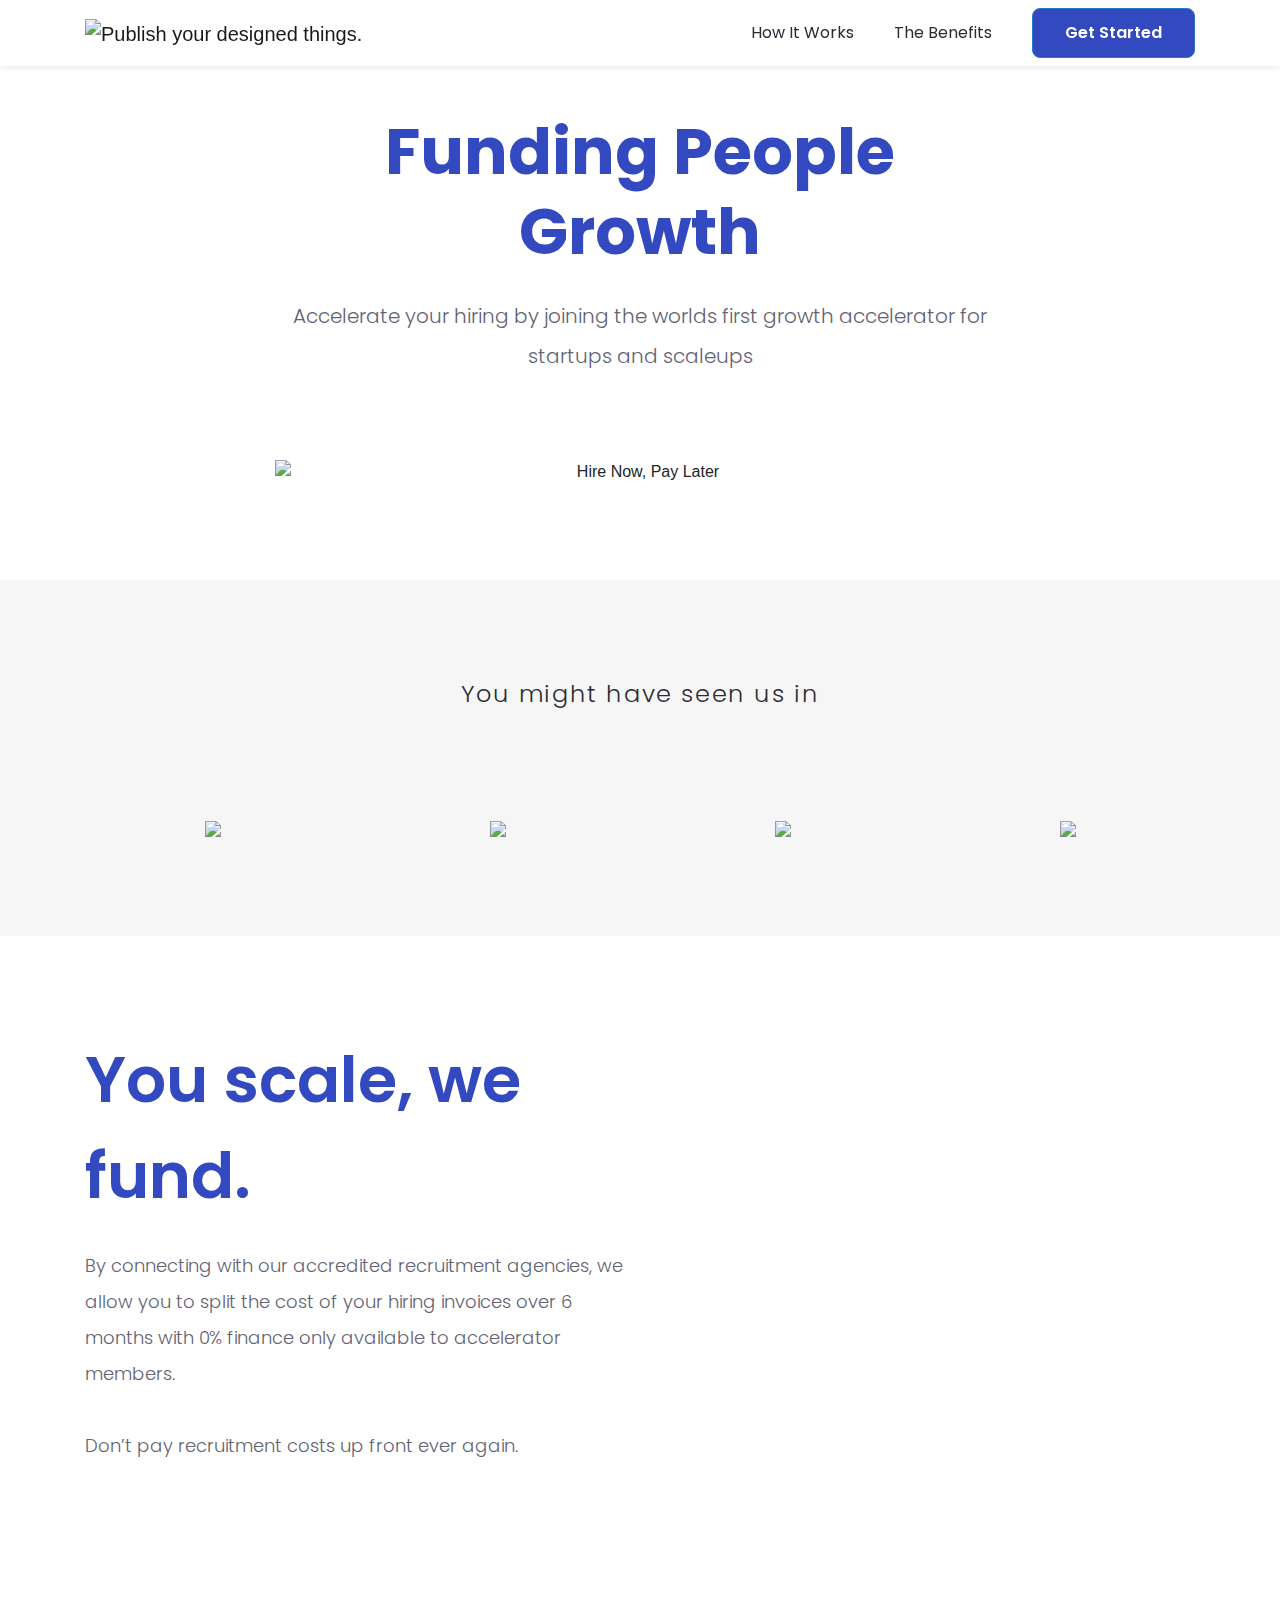
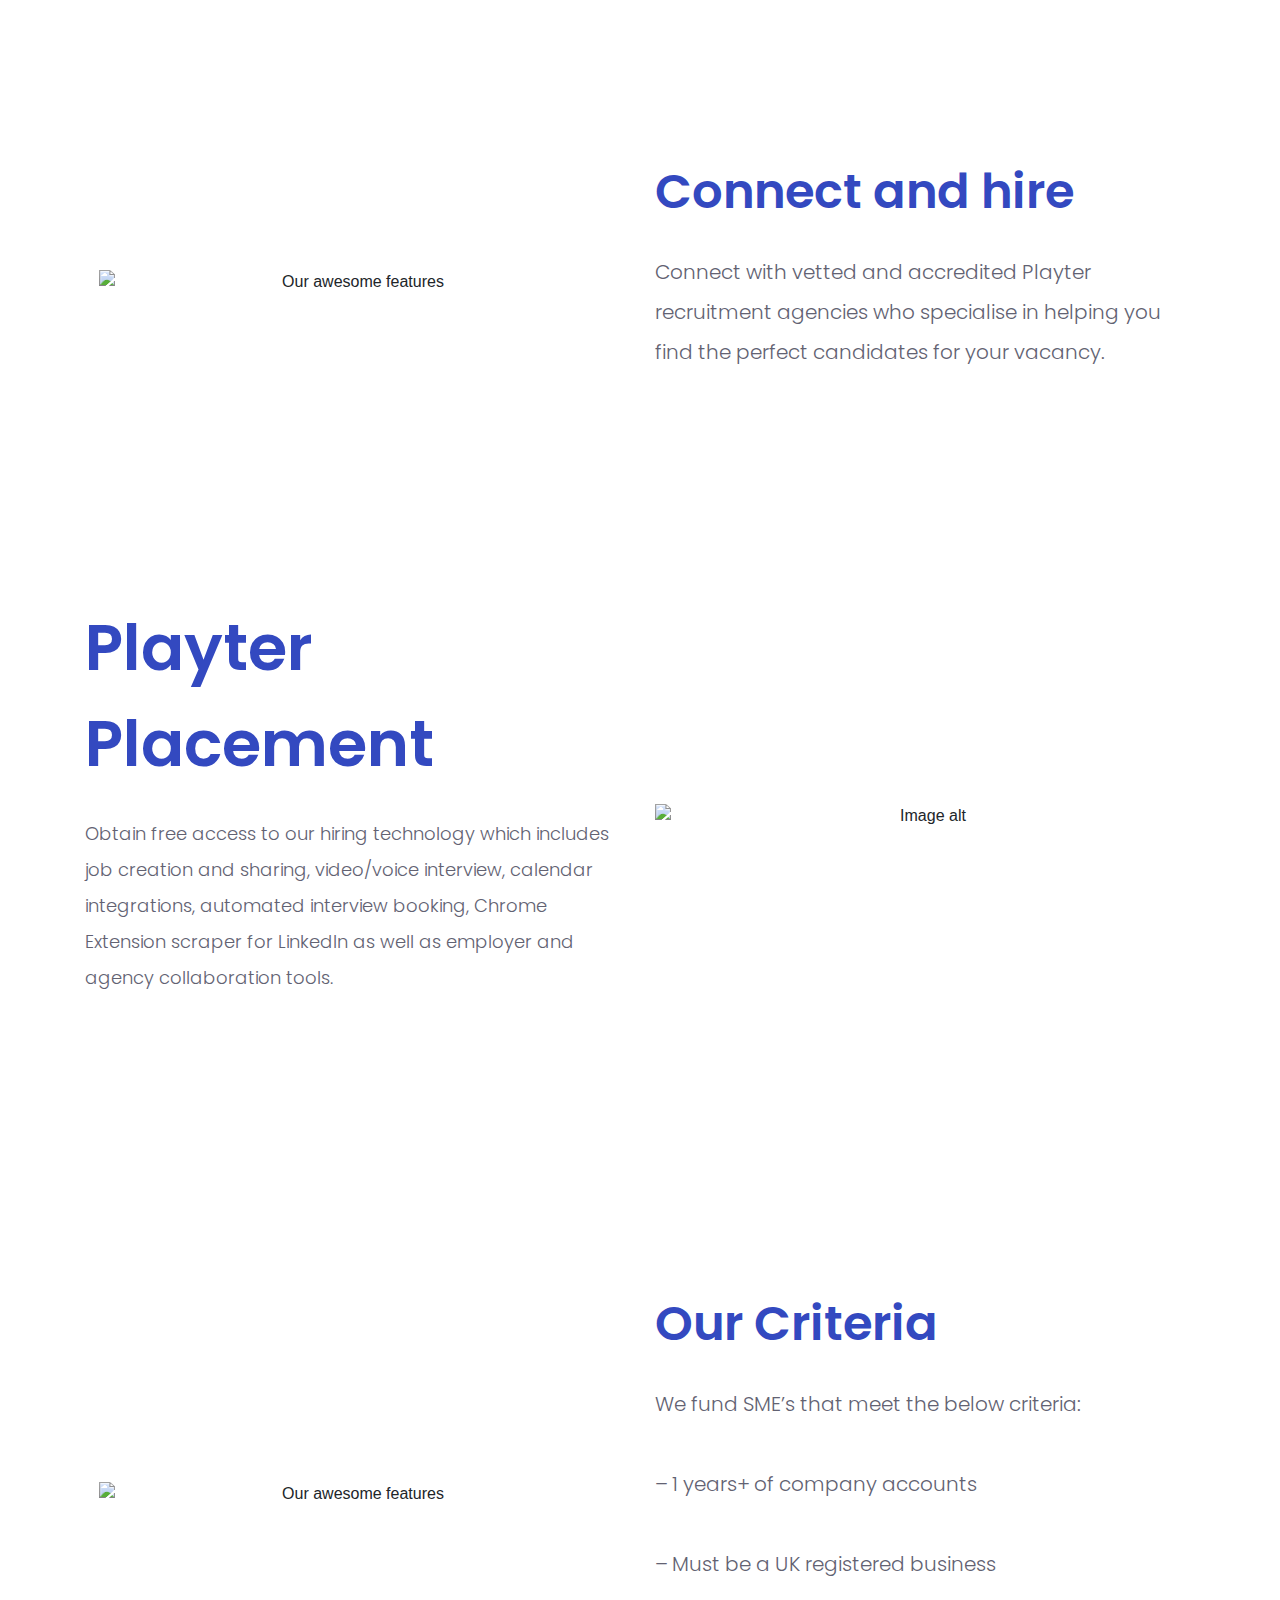
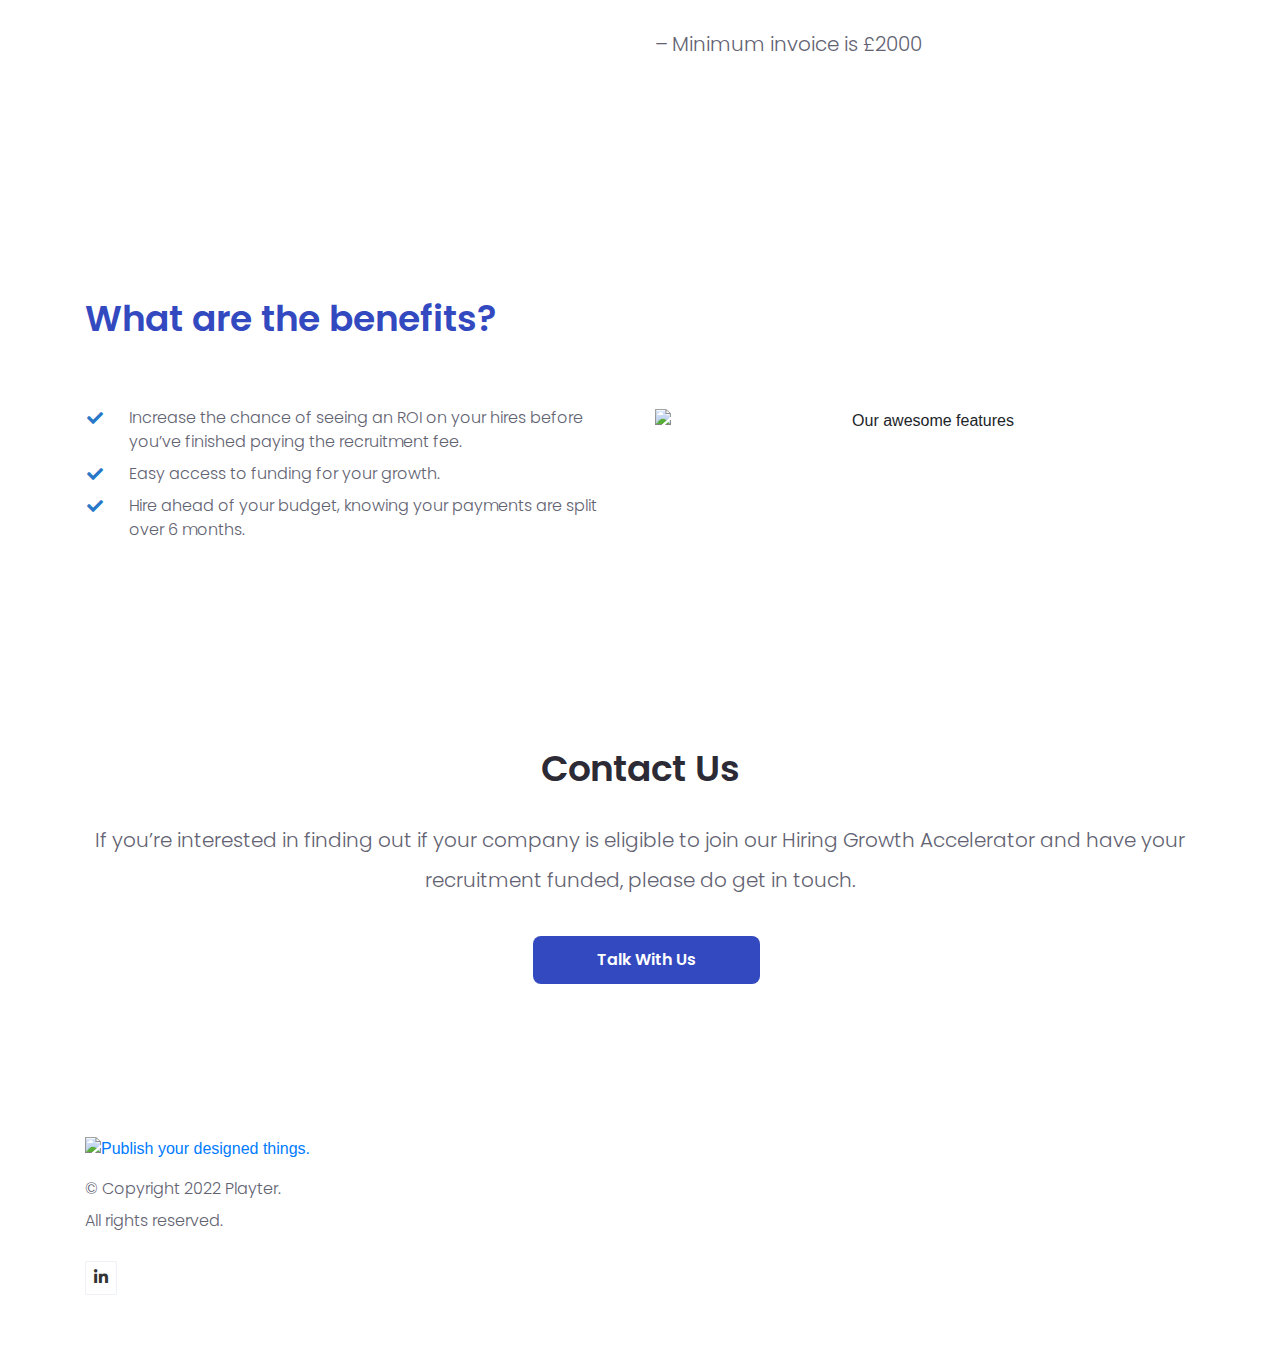
==== commit bb188518: "first commit" ====
--- a/go/index.html
+++ b/go/index.html
@@ -1,6 +1,7 @@
 
 <!DOCTYPE html>
-<!-- This website/webapp was created in Softr. https://www.softr.io --><!-- Last Published: Tue, March 30 2021 09:07:39 -->
+<!-- This website/webapp was created in Softr. https://www.softr.io -->
+<!-- Last Published: Fri, April 16 2021 10:09:06 -->
 <html lang="en">
     <head>
 
@@ -174,9 +175,11 @@
             .sw-font-size-m { font-size: 1rem!important; } .sw-text-color-000000 { color: #000000!important; } .sw-font-family-default {  } .sw-font-weight-semibold { font-weight: 600!important; } .sw-letter-spacing-normal { letter-spacing: 0rem!important; } .sw-display-block { display: block!important; } .sw-padding-top-6xs { padding-top: 0.5rem!important; } .sw-padding-bottom-6xs { padding-bottom: 0.5rem!important; } .sw-padding-left-6xs { padding-left: 0.5rem!important; } .sw-padding-right-xs { padding-right: 2rem!important; } .hover\:sw-text-decoration-no-underline:hover { text-decoration: none!important; } .sw-font-size-s { font-size: 0.875rem!important; } .sw-font-weight-normal { font-weight: 400!important; } .sw-display-flex { display: flex!important; } .sw-padding-top-7xs { padding-top: 0.25rem!important; } .sw-padding-bottom-7xs { padding-bottom: 0.25rem!important; } .sw-padding-left-7xs { padding-left: 0.25rem!important; } .sw-padding-right-7xs { padding-right: 0.25rem!important; } .active\:sw-background-color-transparent:active { background-color: transparent!important; } .sw-text-color-13324b { color: #13324b!important; } .sw-width-11xs { width: 2rem!important; } .sw-margin-right-7xs { margin-right: 0.25rem!important; } .sw-margin-left-7xs { margin-left: 0.25rem!important; } .sw-text-align-left { text-align: left!important; } .sw-text-color-default {  } .sw-border-radius-full { border-radius: 9999rem!important; } .sw-background-color-default {  } .sw-padding-left-2xs { padding-left: 1.5rem!important; } .sw-padding-right-2xs { padding-right: 1.5rem!important; } .sw-border-color-2977c9 { border-color: #2977c9!important; } .sw-border-style-solid { border-style: solid!important; } .sw-border-width-xs { border-width: 1px!important; } .sw-display-inline-block { display: inline-block!important; } .sw-text-decoration-no-underline { text-decoration: none!important; } .hover\:sw-box-shadow-m:hover { box-shadow: 0 4px 6px -1px rgba(0, 0, 0, 0.1), 0 2px 4px -1px rgba(0, 0, 0, 0.06)!important; } @media (min-width: 768px) { .m\:sw-margin-left-6xs { margin-left: 0.5rem!important; } } .sw-background-color-ffffff { background-color: #ffffff!important; } .sw-border-top-style-none { border-top-style: none!important; } .sw-border-top-width-xs { border-top-width: 1px!important; } .sw-border-top-color-000000 { border-top-color: #000000!important; } .sw-border-bottom-style-none { border-bottom-style: none!important; } .sw-border-bottom-width-xs { border-bottom-width: 1px!important; } .sw-border-bottom-color-000000 { border-bottom-color: #000000!important; } .sw-width-5xs { width: 8rem!important; } .sw-text-color-2b2a35 { color: #2b2a35!important; } .sw-border-radius-l { border-radius: 0.5rem!important; } .sw-padding-left-xs { padding-left: 2rem!important; } .sw-padding-top-5xs { padding-top: 0.75rem!important; } .sw-padding-bottom-5xs { padding-bottom: 0.75rem!important; } .sw-text-color-ffffff { color: #ffffff!important; } .sw-background-color-9ea5b4 { background-color: #9ea5b4!important; } .sw-border-color-9ea5b4 { border-color: #9ea5b4!important; } .sw-background-attachment-scroll { background-attachment: scroll!important; } .sw-background-repeat-no-repeat { background-repeat: no-repeat!important; } .sw-background-position-center { background-position: center!important; } .sw-background-size-cover { background-size: cover!important; }  .home_header3-fixed-top {  position: fixed;  top: 0;  right: 0;  left: 0;  z-index: 1030;  box-shadow: 0 1px 7px rgba(0, 0, 0, 0.1); }  #home_header3 .navbar-nav .dropdown-menu {  border: 0;  box-shadow: 0 1px 3px #00000014, 0 10px 40px -10px #00000059;  min-width: 180px; }  #home_header3 .navbar-nav .links-dropdown a {  padding-left: 1.5rem !important; }  #home_header3 .toggle-button{  display: none; }  #home_header3 .mob-menu-header{  padding: 8px 24px;  display: flex;  justify-content: space-between; }  #home_header3 .mob-menu-body{  height: 90%;  position: relative; }  #home_header3 .navigation-section{  padding: 10px 24px; }  #home_header3 .navigation-section p a{  width: 100%; }  #home_header3 .buttons-section{      margin: 24px;      display: flex;      justify-content: flex-start; }  #home_header3 .arrow {  position: absolute;  right: 15px;  top: 5px;  display: inline-block;  width: 8px;  height: 8px;  border-left: 2px solid #29394c;  border-top: 2px solid #29394c;  transform: rotate(225deg);  transition: .2s linear;  margin-top: 10px; }  #home_header3 .link{  background: #f5f5f5;  padding: 3px 10px; }  #home_header3 .collapsed.link{  background: none; }  #home_header3 .collapsed .arrow {  transform: rotate(135deg); }  #home_header3 .buttons-section button{  margin-left: 0!important; }  #home_header3 .navbar-close i{  font-size: 24px;  margin-top: 10px;  margin-right: 3px;  cursor: pointer; }  #home_header3 .mob-menu-content{  display: none; }  #home_header3 .nav-link.dropdown-toggle{      border-radius: 50%;      width: 24px;      height: 24px;      text-align: center;      line-height: 10px;      display: flex;      align-items: center;      justify-content: center;     } #home_header3 .nav-link.dropdown-toggle i{      position: relative;      left: 0;      top: 0;     } #home_header3 .dropdown-menu-profile {      left: -148px;      top: 25px;      border-radius: 0;      box-shadow: 0 1px 3px #00000014, 0 10px 40px -10px #00000059;      border: 0;     } #home_header3 .dropdown-menu-profile a{      text-decoration: none;      border-bottom: 1px solid rgba(0,0,0,.15);      padding: 6px 12px;     } #home_header3 .dropdown-menu{      min-width: 11rem!important;     } #home_header3 .nav-link.dropdown-toggle:after{      display: none;     } #home_header3 .mob-menu-body .dropdown-menu-profile  {      border-top: 1px solid #dedede;     } #home_header3 .navbar-nav .dropdown-menu-profile a:hover{      box-shadow: 0 1px 3px #00000014, 0 4px 5px -5px #00000059;     }  @media (max-width: 992px) {  #home_header3 .desktop-menu{   display: none;  } #home_header3 .dropdown-menu-profile {      box-shadow: none;     } #home_header3 .dropdown-menu-profile a{      border: 0;     }  #home_header3 .toggle-button{   display: block;  }   #home_header3 .mob-menu-content{   display: block;   position: fixed;   z-index: 5;   width: 100%;   height: 100%;   opacity: 0;   top:0;   left: 0;   background: #fff;   -webkit-transition: ease-in all 0.5s;   transition: ease-in all 0.5s;   -webkit-transform: translateX(200%);   -ms-transform: translateX(200%);   transform: translateX(200%);   }    #home_header3 .mob-menu-content.show{   display: block;   opacity: 1;   /*left: 0;*/   -webkit-transition: ease-in all 0.5s;   transition: ease-in all 0.5s;   -webkit-transform: translateX(0);   -ms-transform: translateX(0);   transform: translateX(0);   } }  @media (max-width: 414px) {  #home_header3 .buttons-section{       margin-left: 24px;       margin-right: 0;      } #home_header3 .buttons-section a{      margin-right: 10px;     } }  .navbar-dark .navbar-toggler-icon {  cursor: pointer;  background-image: url("data:image/svg+xml,%3csvg viewBox='0 0 30 30' xmlns='http://www.w3.org/2000/svg'%3e%3cpath stroke='rgba(255, 255, 255, 1.0)' stroke-width='2' stroke-linecap='round' stroke-miterlimit='10' d='M4 7h22M4 15h22M4 23h22'/%3e%3c/svg%3e") !important; }  .navbar-light .navbar-toggler-icon {  cursor: pointer;  background-image: url("data:image/svg+xml,%3csvg viewBox='0 0 30 30' xmlns='http://www.w3.org/2000/svg'%3e%3cpath stroke='rgba(0, 0, 0, 1.0)' stroke-width='2' stroke-linecap='round' stroke-miterlimit='10' d='M4 7h22M4 15h22M4 23h22'/%3e%3c/svg%3e") !important; } 
 .sw-font-size-m { font-size: 1rem!important; } .sw-text-color-default {  } .sw-font-family-default {  } .sw-font-weight-semibold { font-weight: 600!important; } .sw-border-radius-full { border-radius: 9999rem!important; } .sw-background-color-default {  } .sw-padding-left-s { padding-left: 2.5rem!important; } .sw-padding-right-s { padding-right: 2.5rem!important; } .sw-padding-top-5xs { padding-top: 0.75rem!important; } .sw-padding-bottom-5xs { padding-bottom: 0.75rem!important; } .sw-border-style-none { border-style: none!important; } .sw-border-width-xs { border-width: 1px!important; } .sw-border-color-000000 { border-color: #000000!important; } .sw-letter-spacing-normal { letter-spacing: 0rem!important; } .sw-text-decoration-no-underline { text-decoration: none!important; } .hover\:sw-text-decoration-no-underline:hover { text-decoration: none!important; } .hover\:sw-box-shadow-m:hover { box-shadow: 0 4px 6px -1px rgba(0, 0, 0, 0.1), 0 2px 4px -1px rgba(0, 0, 0, 0.06)!important; } .sw-margin-bottom-6xs { margin-bottom: 0.5rem!important; } .sw-margin-right-5xs { margin-right: 0.75rem!important; } .sw-display-inline-block { display: inline-block!important; } .sw-background-color-ffffff { background-color: #ffffff!important; } .sw-padding-top-2xl { padding-top: 6rem!important; } .sw-padding-bottom-2xl { padding-bottom: 6rem!important; } .sw-border-top-style-none { border-top-style: none!important; } .sw-border-top-width-xs { border-top-width: 1px!important; } .sw-border-top-color-000000 { border-top-color: #000000!important; } .sw-border-bottom-style-none { border-bottom-style: none!important; } .sw-border-bottom-width-xs { border-bottom-width: 1px!important; } .sw-border-bottom-color-000000 { border-bottom-color: #000000!important; } .sw-font-size-6xl { font-size: 4rem!important; } .sw-text-color-3349c0 { color: #3349c0!important; } .sw-font-weight-bold { font-weight: 700!important; } .sw-padding-top-4xs { padding-top: 1rem!important; } .sw-padding-bottom-4xs { padding-bottom: 1rem!important; } .sw-line-height-tight { line-height: 1.25!important; } .sw-font-size-xl { font-size: 1.25rem!important; } .sw-font-weight-default {  } .sw-padding-top-none { padding-top: 0rem!important; } .sw-padding-bottom-3xs { padding-bottom: 1.25rem!important; } .sw-line-height-loose { line-height: 2!important; } .sw-percentage-width-full { width: 100%!important; } .sw-border-radius-none { border-radius: 0rem!important; } .sw-background-repeat-no-repeat { background-repeat: no-repeat!important; } .sw-background-size-cover { background-size: cover!important; } .sw-background-position-center { background-position: center!important; } .sw-background-attachment-scroll { background-attachment: scroll!important; }  
 .sw-border-style-none { border-style: none!important; } .sw-border-width-xs { border-width: 1px!important; } .sw-border-color-000000 { border-color: #000000!important; } .sw-border-radius-none { border-radius: 0rem!important; } .sw-width-8xs { width: 5rem!important; } .sw-display-block { display: block!important; } .sw-text-decoration-no-underline { text-decoration: none!important; } .hover\:sw-text-decoration-no-underline:hover { text-decoration: none!important; } .sw-background-color-f6f6f6 { background-color: #f6f6f6!important; } .sw-padding-top-2xl { padding-top: 6rem!important; } .sw-padding-bottom-2xl { padding-bottom: 6rem!important; } .sw-border-top-style-none { border-top-style: none!important; } .sw-border-top-width-xs { border-top-width: 1px!important; } .sw-border-top-color-000000 { border-top-color: #000000!important; } .sw-border-bottom-style-none { border-bottom-style: none!important; } .sw-border-bottom-width-xs { border-bottom-width: 1px!important; } .sw-border-bottom-color-000000 { border-bottom-color: #000000!important; } .sw-text-color-default {  } .sw-font-size-2xl { font-size: 1.5rem!important; } .sw-font-family-default {  } .sw-font-weight-light { font-weight: 300!important; } .sw-padding-top-none { padding-top: 0rem!important; } .sw-padding-bottom-none { padding-bottom: 0rem!important; } .sw-letter-spacing-widest { letter-spacing: 0.1rem!important; } .sw-line-height-normal { line-height: 1.5!important; } .sw-letter-spacing-normal { letter-spacing: 0rem!important; } .sw-font-size-xl { font-size: 1.25rem!important; } .sw-font-weight-default {  } .sw-line-height-loose { line-height: 2!important; } .sw-width-4xs { width: 10rem!important; } .sw-width-5xs { width: 8rem!important; } .sw-width-7xs { width: 6rem!important; }  
-.sw-font-size-m { font-size: 1rem!important; } .sw-text-color-default {  } .sw-font-family-default {  } .sw-font-weight-semibold { font-weight: 600!important; } .sw-border-radius-full { border-radius: 9999rem!important; } .sw-background-color-default {  } .sw-padding-left-s { padding-left: 2.5rem!important; } .sw-padding-right-s { padding-right: 2.5rem!important; } .sw-padding-top-5xs { padding-top: 0.75rem!important; } .sw-padding-bottom-5xs { padding-bottom: 0.75rem!important; } .sw-border-style-none { border-style: none!important; } .sw-border-width-xs { border-width: 1px!important; } .sw-border-color-000000 { border-color: #000000!important; } .sw-letter-spacing-normal { letter-spacing: 0rem!important; } .sw-text-decoration-no-underline { text-decoration: none!important; } .hover\:sw-text-decoration-no-underline:hover { text-decoration: none!important; } .hover\:sw-box-shadow-m:hover { box-shadow: 0 4px 6px -1px rgba(0, 0, 0, 0.1), 0 2px 4px -1px rgba(0, 0, 0, 0.06)!important; } .sw-margin-bottom-6xs { margin-bottom: 0.5rem!important; } .sw-margin-right-5xs { margin-right: 0.75rem!important; } .sw-display-inline-block { display: inline-block!important; } .sw-background-color-ffffff { background-color: #ffffff!important; } .sw-padding-top-2xl { padding-top: 6rem!important; } .sw-padding-bottom-2xl { padding-bottom: 6rem!important; } .sw-border-top-style-none { border-top-style: none!important; } .sw-border-top-width-xs { border-top-width: 1px!important; } .sw-border-top-color-000000 { border-top-color: #000000!important; } .sw-border-bottom-style-none { border-bottom-style: none!important; } .sw-border-bottom-width-xs { border-bottom-width: 1px!important; } .sw-border-bottom-color-000000 { border-bottom-color: #000000!important; } .sw-font-size-6xl { font-size: 4rem!important; } .sw-font-weight-default {  } .sw-padding-top-none { padding-top: 0rem!important; } .sw-padding-bottom-4xs { padding-bottom: 1rem!important; } .sw-line-height-normal { line-height: 1.5!important; } .sw-font-size-l { font-size: 1.125rem!important; } .sw-padding-bottom-3xs { padding-bottom: 1.25rem!important; } .sw-line-height-loose { line-height: 2!important; } .sw-percentage-width-full { width: 100%!important; } .sw-border-radius-none { border-radius: 0rem!important; } .sw-background-repeat-no-repeat { background-repeat: no-repeat!important; } .sw-background-size-contain { background-size: contain!important; } .sw-background-position-right { background-position: right!important; } .sw-background-attachment-scroll { background-attachment: scroll!important; }  
-.sw-font-size-5xl { font-size: 3rem!important; } .sw-text-color-65b7cc { color: #65b7cc!important; } .sw-width-10xs { width: 3rem!important; } .sw-margin-bottom-2xs { margin-bottom: 1.5rem!important; } .sw-line-height-compact { line-height: 1!important; } .sw-font-size-l { font-size: 1.125rem!important; } .sw-text-color-default {  } .sw-font-family-default {  } .sw-font-weight-semibold { font-weight: 600!important; } .sw-letter-spacing-normal { letter-spacing: 0rem!important; } .sw-margin-bottom-5xs { margin-bottom: 0.75rem!important; } .sw-font-size-m { font-size: 1rem!important; } .sw-font-weight-default {  } .sw-line-height-loose { line-height: 2!important; } .sw-text-color-000000 { color: #000000!important; } .sw-font-weight-light { font-weight: 300!important; } .sw-text-decoration-underline { text-decoration: underline!important; } .sw-background-color-ffffff { background-color: #ffffff!important; } .sw-padding-top-2xl { padding-top: 6rem!important; } .sw-padding-bottom-2xl { padding-bottom: 6rem!important; } .sw-border-top-style-none { border-top-style: none!important; } .sw-border-top-width-xs { border-top-width: 1px!important; } .sw-border-top-color-000000 { border-top-color: #000000!important; } .sw-border-bottom-style-none { border-bottom-style: none!important; } .sw-border-bottom-width-xs { border-bottom-width: 1px!important; } .sw-border-bottom-color-000000 { border-bottom-color: #000000!important; } .sw-background-repeat-no-repeat { background-repeat: no-repeat!important; } .sw-background-size-cover { background-size: cover!important; } .sw-background-position-center { background-position: center!important; } .sw-background-attachment-scroll { background-attachment: scroll!important; } .sw-font-size-4xl { font-size: 2.25rem!important; } .sw-padding-top-none { padding-top: 0rem!important; } .sw-padding-bottom-4xs { padding-bottom: 1rem!important; } .sw-line-height-normal { line-height: 1.5!important; } .sw-font-size-xl { font-size: 1.25rem!important; } .sw-padding-bottom-3xs { padding-bottom: 1.25rem!important; } .sw-text-color-2977c9 { color: #2977c9!important; }  
-.sw-font-size-4xl { font-size: 2.25rem!important; } .sw-text-color-ff4954 { color: #ff4954!important; } .sw-margin-right-2xs { margin-right: 1.5rem!important; } .sw-line-height-compact { line-height: 1!important; } .sw-font-size-l { font-size: 1.125rem!important; } .sw-text-color-default {  } .sw-font-family-default {  } .sw-font-weight-medium { font-weight: 500!important; } .sw-letter-spacing-normal { letter-spacing: 0rem!important; } .sw-margin-bottom-6xs { margin-bottom: 0.5rem!important; } .sw-margin-top-none { margin-top: 0rem!important; } .sw-font-size-m { font-size: 1rem!important; } .sw-font-weight-default {  } .sw-line-height-loose { line-height: 2!important; } .sw-background-color-ffffff { background-color: #ffffff!important; } .sw-padding-top-4xl { padding-top: 10rem!important; } .sw-padding-bottom-2xl { padding-bottom: 6rem!important; } .sw-border-top-style-none { border-top-style: none!important; } .sw-border-top-width-xs { border-top-width: 1px!important; } .sw-border-top-color-000000 { border-top-color: #000000!important; } .sw-border-bottom-style-none { border-bottom-style: none!important; } .sw-border-bottom-width-xs { border-bottom-width: 1px!important; } .sw-border-bottom-color-000000 { border-bottom-color: #000000!important; } .sw-font-size-6xl { font-size: 4rem!important; } .sw-padding-top-none { padding-top: 0rem!important; } .sw-padding-bottom-4xs { padding-bottom: 1rem!important; } .sw-line-height-normal { line-height: 1.5!important; } .sw-font-size-xl { font-size: 1.25rem!important; } .sw-padding-bottom-3xs { padding-bottom: 1.25rem!important; } .sw-percentage-width-6xl { width: 95%!important; } .sw-border-style-none { border-style: none!important; } .sw-border-width-xs { border-width: 1px!important; } .sw-border-color-000000 { border-color: #000000!important; } .sw-border-radius-none { border-radius: 0rem!important; } .sw-background-repeat-no-repeat { background-repeat: no-repeat!important; } .sw-background-size-cover { background-size: cover!important; } .sw-background-position-center { background-position: center!important; } .sw-background-attachment-scroll { background-attachment: scroll!important; }  
+.sw-font-size-m { font-size: 1rem!important; } .sw-text-color-default {  } .sw-font-family-default {  } .sw-font-weight-semibold { font-weight: 600!important; } .sw-border-radius-full { border-radius: 9999rem!important; } .sw-background-color-default {  } .sw-padding-left-s { padding-left: 2.5rem!important; } .sw-padding-right-s { padding-right: 2.5rem!important; } .sw-padding-top-5xs { padding-top: 0.75rem!important; } .sw-padding-bottom-5xs { padding-bottom: 0.75rem!important; } .sw-border-style-none { border-style: none!important; } .sw-border-width-xs { border-width: 1px!important; } .sw-border-color-000000 { border-color: #000000!important; } .sw-letter-spacing-normal { letter-spacing: 0rem!important; } .sw-text-decoration-no-underline { text-decoration: none!important; } .hover\:sw-text-decoration-no-underline:hover { text-decoration: none!important; } .hover\:sw-box-shadow-m:hover { box-shadow: 0 4px 6px -1px rgba(0, 0, 0, 0.1), 0 2px 4px -1px rgba(0, 0, 0, 0.06)!important; } .sw-margin-bottom-6xs { margin-bottom: 0.5rem!important; } .sw-margin-right-5xs { margin-right: 0.75rem!important; } .sw-display-inline-block { display: inline-block!important; } .sw-background-color-ffffff { background-color: #ffffff!important; } .sw-padding-top-2xl { padding-top: 6rem!important; } .sw-padding-bottom-2xl { padding-bottom: 6rem!important; } .sw-border-top-style-none { border-top-style: none!important; } .sw-border-top-width-xs { border-top-width: 1px!important; } .sw-border-top-color-000000 { border-top-color: #000000!important; } .sw-border-bottom-style-none { border-bottom-style: none!important; } .sw-border-bottom-width-xs { border-bottom-width: 1px!important; } .sw-border-bottom-color-000000 { border-bottom-color: #000000!important; } .sw-font-size-6xl { font-size: 4rem!important; } .sw-text-color-3349c0 { color: #3349c0!important; } .sw-font-weight-default {  } .sw-padding-top-none { padding-top: 0rem!important; } .sw-padding-bottom-4xs { padding-bottom: 1rem!important; } .sw-line-height-normal { line-height: 1.5!important; } .sw-font-size-l { font-size: 1.125rem!important; } .sw-padding-bottom-3xs { padding-bottom: 1.25rem!important; } .sw-line-height-loose { line-height: 2!important; } .sw-percentage-width-full { width: 100%!important; } .sw-border-radius-none { border-radius: 0rem!important; } .sw-background-repeat-no-repeat { background-repeat: no-repeat!important; } .sw-background-size-contain { background-size: contain!important; } .sw-background-position-right { background-position: right!important; } .sw-background-attachment-scroll { background-attachment: scroll!important; }  
+.sw-font-size-4xl { font-size: 2.25rem!important; } .sw-text-color-ff4954 { color: #ff4954!important; } .sw-margin-right-2xs { margin-right: 1.5rem!important; } .sw-line-height-compact { line-height: 1!important; } .sw-font-size-l { font-size: 1.125rem!important; } .sw-text-color-default {  } .sw-font-family-default {  } .sw-font-weight-medium { font-weight: 500!important; } .sw-letter-spacing-normal { letter-spacing: 0rem!important; } .sw-margin-bottom-6xs { margin-bottom: 0.5rem!important; } .sw-margin-top-none { margin-top: 0rem!important; } .sw-font-size-m { font-size: 1rem!important; } .sw-font-weight-default {  } .sw-line-height-loose { line-height: 2!important; } .sw-background-color-ffffff { background-color: #ffffff!important; } .sw-padding-top-4xl { padding-top: 10rem!important; } .sw-padding-bottom-2xl { padding-bottom: 6rem!important; } .sw-border-top-style-none { border-top-style: none!important; } .sw-border-top-width-xs { border-top-width: 1px!important; } .sw-border-top-color-000000 { border-top-color: #000000!important; } .sw-border-bottom-style-none { border-bottom-style: none!important; } .sw-border-bottom-width-xs { border-bottom-width: 1px!important; } .sw-border-bottom-color-000000 { border-bottom-color: #000000!important; } .sw-font-size-5xl { font-size: 3rem!important; } .sw-text-color-3349c0 { color: #3349c0!important; } .sw-padding-top-none { padding-top: 0rem!important; } .sw-padding-bottom-4xs { padding-bottom: 1rem!important; } .sw-line-height-normal { line-height: 1.5!important; } .sw-font-size-xl { font-size: 1.25rem!important; } .sw-padding-bottom-3xs { padding-bottom: 1.25rem!important; } .sw-percentage-width-6xl { width: 95%!important; } .sw-border-style-none { border-style: none!important; } .sw-border-width-xs { border-width: 1px!important; } .sw-border-color-000000 { border-color: #000000!important; } .sw-border-radius-none { border-radius: 0rem!important; } .sw-background-repeat-no-repeat { background-repeat: no-repeat!important; } .sw-background-size-cover { background-size: cover!important; } .sw-background-position-center { background-position: center!important; } .sw-background-attachment-scroll { background-attachment: scroll!important; }  
+.sw-font-size-m { font-size: 1rem!important; } .sw-text-color-default {  } .sw-font-family-default {  } .sw-font-weight-semibold { font-weight: 600!important; } .sw-border-radius-full { border-radius: 9999rem!important; } .sw-background-color-default {  } .sw-padding-left-s { padding-left: 2.5rem!important; } .sw-padding-right-s { padding-right: 2.5rem!important; } .sw-padding-top-5xs { padding-top: 0.75rem!important; } .sw-padding-bottom-5xs { padding-bottom: 0.75rem!important; } .sw-border-style-none { border-style: none!important; } .sw-border-width-xs { border-width: 1px!important; } .sw-border-color-000000 { border-color: #000000!important; } .sw-letter-spacing-normal { letter-spacing: 0rem!important; } .sw-text-decoration-no-underline { text-decoration: none!important; } .hover\:sw-text-decoration-no-underline:hover { text-decoration: none!important; } .hover\:sw-box-shadow-m:hover { box-shadow: 0 4px 6px -1px rgba(0, 0, 0, 0.1), 0 2px 4px -1px rgba(0, 0, 0, 0.06)!important; } .sw-margin-bottom-6xs { margin-bottom: 0.5rem!important; } .sw-margin-right-5xs { margin-right: 0.75rem!important; } .sw-display-inline-block { display: inline-block!important; } .sw-background-color-ffffff { background-color: #ffffff!important; } .sw-padding-top-2xl { padding-top: 6rem!important; } .sw-padding-bottom-2xl { padding-bottom: 6rem!important; } .sw-border-top-style-none { border-top-style: none!important; } .sw-border-top-width-xs { border-top-width: 1px!important; } .sw-border-top-color-000000 { border-top-color: #000000!important; } .sw-border-bottom-style-none { border-bottom-style: none!important; } .sw-border-bottom-width-xs { border-bottom-width: 1px!important; } .sw-border-bottom-color-000000 { border-bottom-color: #000000!important; } .sw-font-size-6xl { font-size: 4rem!important; } .sw-text-color-3349c0 { color: #3349c0!important; } .sw-font-weight-default {  } .sw-padding-top-none { padding-top: 0rem!important; } .sw-padding-bottom-4xs { padding-bottom: 1rem!important; } .sw-line-height-normal { line-height: 1.5!important; } .sw-font-size-l { font-size: 1.125rem!important; } .sw-padding-bottom-3xs { padding-bottom: 1.25rem!important; } .sw-line-height-loose { line-height: 2!important; } .sw-percentage-width-full { width: 100%!important; } .sw-border-radius-none { border-radius: 0rem!important; } .sw-background-repeat-no-repeat { background-repeat: no-repeat!important; } .sw-background-size-contain { background-size: contain!important; } .sw-background-position-right { background-position: right!important; } .sw-background-attachment-scroll { background-attachment: scroll!important; }  
+.sw-font-size-4xl { font-size: 2.25rem!important; } .sw-text-color-ff4954 { color: #ff4954!important; } .sw-margin-right-2xs { margin-right: 1.5rem!important; } .sw-line-height-compact { line-height: 1!important; } .sw-font-size-l { font-size: 1.125rem!important; } .sw-text-color-default {  } .sw-font-family-default {  } .sw-font-weight-medium { font-weight: 500!important; } .sw-letter-spacing-normal { letter-spacing: 0rem!important; } .sw-margin-bottom-6xs { margin-bottom: 0.5rem!important; } .sw-margin-top-none { margin-top: 0rem!important; } .sw-font-size-m { font-size: 1rem!important; } .sw-font-weight-default {  } .sw-line-height-loose { line-height: 2!important; } .sw-background-color-ffffff { background-color: #ffffff!important; } .sw-padding-top-4xl { padding-top: 10rem!important; } .sw-padding-bottom-2xl { padding-bottom: 6rem!important; } .sw-border-top-style-none { border-top-style: none!important; } .sw-border-top-width-xs { border-top-width: 1px!important; } .sw-border-top-color-000000 { border-top-color: #000000!important; } .sw-border-bottom-style-none { border-bottom-style: none!important; } .sw-border-bottom-width-xs { border-bottom-width: 1px!important; } .sw-border-bottom-color-000000 { border-bottom-color: #000000!important; } .sw-font-size-5xl { font-size: 3rem!important; } .sw-text-color-3349c0 { color: #3349c0!important; } .sw-padding-top-none { padding-top: 0rem!important; } .sw-padding-bottom-4xs { padding-bottom: 1rem!important; } .sw-line-height-normal { line-height: 1.5!important; } .sw-font-size-xl { font-size: 1.25rem!important; } .sw-padding-bottom-3xs { padding-bottom: 1.25rem!important; } .sw-percentage-width-6xl { width: 95%!important; } .sw-border-style-none { border-style: none!important; } .sw-border-width-xs { border-width: 1px!important; } .sw-border-color-000000 { border-color: #000000!important; } .sw-border-radius-none { border-radius: 0rem!important; } .sw-background-repeat-no-repeat { background-repeat: no-repeat!important; } .sw-background-size-cover { background-size: cover!important; } .sw-background-position-center { background-position: center!important; } .sw-background-attachment-scroll { background-attachment: scroll!important; }  
+.sw-font-size-4xl { font-size: 2.25rem!important; } .sw-text-color-ff4954 { color: #ff4954!important; } .sw-width-10xs { width: 3rem!important; } .sw-margin-right-2xs { margin-right: 1.5rem!important; } .sw-margin-top-7xs { margin-top: 0.25rem!important; } .sw-line-height-compact { line-height: 1!important; } .sw-font-size-m { font-size: 1rem!important; } .sw-text-color-default {  } .sw-font-family-default {  } .sw-font-weight-default {  } .sw-line-height-normal { line-height: 1.5!important; } .sw-letter-spacing-normal { letter-spacing: 0rem!important; } .sw-margin-bottom-none { margin-bottom: 0rem!important; } .sw-background-color-ffffff { background-color: #ffffff!important; } .sw-padding-top-2xl { padding-top: 6rem!important; } .sw-padding-bottom-2xl { padding-bottom: 6rem!important; } .sw-border-top-style-none { border-top-style: none!important; } .sw-border-top-width-xs { border-top-width: 1px!important; } .sw-border-top-color-000000 { border-top-color: #000000!important; } .sw-border-bottom-style-none { border-bottom-style: none!important; } .sw-border-bottom-width-xs { border-bottom-width: 1px!important; } .sw-border-bottom-color-000000 { border-bottom-color: #000000!important; } .sw-text-color-3349c0 { color: #3349c0!important; } .sw-padding-top-none { padding-top: 0rem!important; } .sw-padding-bottom-4xs { padding-bottom: 1rem!important; } .sw-font-size-xl { font-size: 1.25rem!important; } .sw-padding-bottom-3xs { padding-bottom: 1.25rem!important; } .sw-line-height-loose { line-height: 2!important; } .sw-percentage-width-full { width: 100%!important; } .sw-border-style-none { border-style: none!important; } .sw-border-width-xs { border-width: 1px!important; } .sw-border-color-000000 { border-color: #000000!important; } .sw-border-radius-none { border-radius: 0rem!important; } .sw-background-repeat-no-repeat { background-repeat: no-repeat!important; } .sw-background-size-cover { background-size: cover!important; } .sw-background-position-center { background-position: center!important; } .sw-background-attachment-scroll { background-attachment: scroll!important; } .sw-text-color-2977c9 { color: #2977c9!important; } .sw-font-weight-semibold { font-weight: 600!important; } .sw-margin-top-3xs { margin-top: 1.25rem!important; } .sw-margin-bottom-3xs { margin-bottom: 1.25rem!important; } .sw-text-decoration-no-underline { text-decoration: none!important; } .hover\:sw-text-decoration-no-underline:hover { text-decoration: none!important; } .sw-display-inline-block { display: inline-block!important; }  
 .sw-font-size-m { font-size: 1rem!important; } .sw-text-color-default {  } .sw-font-family-default {  } .sw-font-weight-semibold { font-weight: 600!important; } .sw-border-radius-default {  } .sw-background-color-default {  } .sw-padding-left-l { padding-left: 4rem!important; } .sw-padding-right-l { padding-right: 4rem!important; } .sw-padding-top-5xs { padding-top: 0.75rem!important; } .sw-padding-bottom-5xs { padding-bottom: 0.75rem!important; } .sw-border-style-none { border-style: none!important; } .sw-border-width-xs { border-width: 1px!important; } .sw-border-color-000000 { border-color: #000000!important; } .sw-letter-spacing-normal { letter-spacing: 0rem!important; } .sw-text-decoration-no-underline { text-decoration: none!important; } .hover\:sw-text-decoration-no-underline:hover { text-decoration: none!important; } .hover\:sw-box-shadow-m:hover { box-shadow: 0 4px 6px -1px rgba(0, 0, 0, 0.1), 0 2px 4px -1px rgba(0, 0, 0, 0.06)!important; } .sw-margin-bottom-6xs { margin-bottom: 0.5rem!important; } .sw-margin-left-5xs { margin-left: 0.75rem!important; } .sw-display-inline-block { display: inline-block!important; } .sw-background-color-ffffff { background-color: #ffffff!important; } .sw-padding-top-2xl { padding-top: 6rem!important; } .sw-padding-bottom-2xl { padding-bottom: 6rem!important; } .sw-border-top-style-none { border-top-style: none!important; } .sw-border-top-width-xs { border-top-width: 1px!important; } .sw-border-top-color-000000 { border-top-color: #000000!important; } .sw-border-bottom-style-none { border-bottom-style: none!important; } .sw-border-bottom-width-xs { border-bottom-width: 1px!important; } .sw-border-bottom-color-000000 { border-bottom-color: #000000!important; } .sw-background-color-none { background-color: #none!important; } .sw-border-radius-none { border-radius: 0rem!important; } .sw-box-shadow-none { box-shadow: none!important; } .sw-padding-top-none { padding-top: 0rem!important; } .sw-padding-bottom-none { padding-bottom: 0rem!important; } .sw-font-size-4xl { font-size: 2.25rem!important; } .sw-font-weight-default {  } .sw-padding-bottom-4xs { padding-bottom: 1rem!important; } .sw-line-height-normal { line-height: 1.5!important; } .sw-font-size-xl { font-size: 1.25rem!important; } .sw-padding-bottom-3xs { padding-bottom: 1.25rem!important; } .sw-line-height-loose { line-height: 2!important; } .sw-background-repeat-no-repeat { background-repeat: no-repeat!important; } .sw-background-size-cover { background-size: cover!important; } .sw-background-position-center { background-position: center!important; } .sw-background-attachment-scroll { background-attachment: scroll!important; }  
 .sw-font-size-m { font-size: 1rem!important; } .sw-text-color-000000 { color: #000000!important; } .sw-width-11xs { width: 2rem!important; } .sw-display-inline-block { display: inline-block!important; } .sw-min-width-6xs { min-width: 2rem!important; } .sw-margin-right-7xs { margin-right: 0.25rem!important; } .sw-text-align-center { text-align: center!important; } .sw-border-radius-s { border-radius: 0.125rem!important; } .sw-border-color-eaeff4 { border-color: #eaeff4!important; } .sw-border-style-solid { border-style: solid!important; } .sw-border-width-xs { border-width: 1px!important; } .sw-padding-right-7xs { padding-right: 0.25rem!important; } .sw-padding-left-7xs { padding-left: 0.25rem!important; } .sw-padding-top-7xs { padding-top: 0.25rem!important; } .sw-padding-bottom-7xs { padding-bottom: 0.25rem!important; } .sw-opacity-2xs { opacity: 0.8!important; } .sw-font-family-default {  } .sw-font-weight-semibold { font-weight: 600!important; } .sw-line-height-loose { line-height: 2!important; } .sw-font-weight-light { font-weight: 300!important; } .sw-letter-spacing-normal { letter-spacing: 0rem!important; } .sw-padding-left-none { padding-left: 0rem!important; } .hover\:sw-text-decoration-no-underline:hover { text-decoration: none!important; } .sw-background-color-ffffff { background-color: #ffffff!important; } .sw-padding-top-m { padding-top: 3rem!important; } .sw-padding-bottom-l { padding-bottom: 4rem!important; } .sw-border-top-style-none { border-top-style: none!important; } .sw-border-top-width-xs { border-top-width: 1px!important; } .sw-border-top-color-000000 { border-top-color: #000000!important; } .sw-border-bottom-style-none { border-bottom-style: none!important; } .sw-border-bottom-width-xs { border-bottom-width: 1px!important; } .sw-border-bottom-color-000000 { border-bottom-color: #000000!important; } .sw-text-color-default {  } .sw-font-weight-default {  } .sw-padding-top-5xs { padding-top: 0.75rem!important; } .sw-padding-bottom-none { padding-bottom: 0rem!important; } .sw-width-6xs { width: 7rem!important; }  
 
@@ -232,6 +235,8 @@
               color: #ffb30b;
             }
         </style>
+
+        
 
         
 
@@ -301,136 +306,62 @@
             /** BG Size on mobile **/
             document.addEventListener("DOMContentLoaded", function() {
                 if($(window).width() <= 768) {
-                    var element = $('section.sw-background-size-auto');
+                    var element = $('section.sw-background-size-auto, header.sw-background-size-auto');
                     element.removeClass('sw-background-size-auto');
                     element.css('background-size', 'cover');
+
+                    $('section.sw-background-attachment-fixed, header.sw-background-attachment-fixed').removeClass('sw-background-attachment-fixed');
                 }
             });
+
         </script>
     </head>
 
     <body>
 
-        <div data-appid="a025e8ec-257e-4926-ac77-472b96fe6b1d" class="content"><nav id="home_header3" class="home_header3-fixed-top navbar nav navbar-expand-lg navbar-light header2-591ad98e-e73d-47d5-838a-7638130cc354 sw-background-color-ffffff sw-padding-top-6xs sw-padding-bottom-6xs sw-border-top-style-none sw-border-top-width-xs sw-border-top-color-000000 sw-border-bottom-style-none sw-border-bottom-width-xs sw-border-bottom-color-000000"><div class="container"><!-- Logo --><a class="navbar-brand" href="/"><img class="sw-width-5xs "  src="https://softr-prod.imgix.net/applications/a025e8ec-257e-4926-ac77-472b96fe6b1d/assets/e05461e2-f452-49af-9765-9becc62ddf2f.png" alt="Publish your designed things."></a><div class="desktop-menu text-center justify-content-end" id="navbarSupportedContent"><ul class="navbar-nav align-items-center  one-button"><li class="nav-item "><a class="position-relative  sw-font-size-m sw-text-color-2b2a35 sw-font-family-default sw-font-weight-normal sw-letter-spacing-normal sw-display-block sw-padding-top-6xs sw-padding-bottom-6xs sw-padding-left-6xs sw-padding-right-xs hover:sw-text-decoration-no-underline"   href=""   target=""   >   How It Works</a><div class="shadow border-0 dropdown-menu links-dropdown" aria-labelledby="navbarDropdown-0"></div></li><li class="nav-item "><a class="position-relative  sw-font-size-m sw-text-color-2b2a35 sw-font-family-default sw-font-weight-normal sw-letter-spacing-normal sw-display-block sw-padding-top-6xs sw-padding-bottom-6xs sw-padding-left-6xs sw-padding-right-xs hover:sw-text-decoration-no-underline"   href=""   target=""   >   The Benefits</a><div class="shadow border-0 dropdown-menu links-dropdown" aria-labelledby="navbarDropdown-1"></div></li><li class="nav-item pt-lg-0 pt-3">
-<link href="https://assets.calendly.com/assets/external/widget.css" rel="stylesheet">
+        <div data-appid="a025e8ec-257e-4926-ac77-472b96fe6b1d" class="content">
+            <nav id="home_header3" class="home_header3-fixed-top navbar nav navbar-expand-lg navbar-light header2-591ad98e-e73d-47d5-838a-7638130cc354 sw-background-color-ffffff sw-padding-top-6xs sw-padding-bottom-6xs sw-border-top-style-none sw-border-top-width-xs sw-border-top-color-000000 sw-border-bottom-style-none sw-border-bottom-width-xs sw-border-bottom-color-000000"><div class="container"><!-- Logo --><a class="navbar-brand" href="/"><img class="sw-width-5xs "  src="https://softr-prod.imgix.net/applications/a025e8ec-257e-4926-ac77-472b96fe6b1d/assets/e05461e2-f452-49af-9765-9becc62ddf2f.png" alt="Publish your designed things."></a><div class="desktop-menu text-center justify-content-end" id="navbarSupportedContent"><ul class="navbar-nav align-items-center  one-button"><li class="nav-item "><a class="position-relative  sw-font-size-m sw-text-color-2b2a35 sw-font-family-default sw-font-weight-normal sw-letter-spacing-normal sw-display-block sw-padding-top-6xs sw-padding-bottom-6xs sw-padding-left-6xs sw-padding-right-xs hover:sw-text-decoration-no-underline"   href=""   target=""   >   How It Works</a><div class="shadow border-0 dropdown-menu links-dropdown" aria-labelledby="navbarDropdown-0"></div></li><li class="nav-item "><a class="position-relative  sw-font-size-m sw-text-color-2b2a35 sw-font-family-default sw-font-weight-normal sw-letter-spacing-normal sw-display-block sw-padding-top-6xs sw-padding-bottom-6xs sw-padding-left-6xs sw-padding-right-xs hover:sw-text-decoration-no-underline"   href=""   target=""   >   The Benefits</a><div class="shadow border-0 dropdown-menu links-dropdown" aria-labelledby="navbarDropdown-1"></div></li><li class="nav-item pt-lg-0 pt-3"><link href="https://assets.calendly.com/assets/external/widget.css" rel="stylesheet">
 <script src="https://assets.calendly.com/assets/external/widget.js" type="text/javascript" async></script>
 <a data-element="button" target="" class="sw-font-size-m sw-text-color-default sw-font-family-default sw-font-weight-semibold sw-border-radius-l sw-background-color-default sw-padding-left-xs sw-padding-right-xs sw-padding-top-5xs sw-padding-bottom-5xs sw-border-color-2977c9 sw-border-style-solid sw-border-width-xs sw-letter-spacing-normal sw-display-inline-block sw-text-decoration-no-underline hover:sw-text-decoration-no-underline hover:sw-box-shadow-m sw-display-inline-block m:sw-margin-left-6xs"href="" onclick="Calendly.initPopupWidget({url: 'https://calendly.com/dom-playter/15min'});return false;">Get Started</a>
-        </li></ul></div><!-- mobile toggle --><div class="toggle-button"><span class="navbar-toggler-icon"></span></div><div class="mob-menu-content"><div class="mob-menu-header"><a class="navbar-brand" href="/"><img class="sw-width-5xs " src="https://softr-prod.imgix.net/applications/a025e8ec-257e-4926-ac77-472b96fe6b1d/assets/e05461e2-f452-49af-9765-9becc62ddf2f.png" alt="Publish your designed things."></a><span class="navbar-close"> <i class="fa fa-fw fa-times" aria-hidden="true"></i></span></div><div class="mob-menu-body"><div class="navigation-section"><a class="link collapsed d-block sw-font-size-m sw-text-color-2b2a35 sw-font-family-default sw-font-weight-normal sw-letter-spacing-normal sw-display-block sw-padding-top-6xs sw-padding-bottom-6xs sw-padding-left-6xs sw-padding-right-xs hover:sw-text-decoration-no-underline"   href="">How It Works</a><a class="link collapsed d-block sw-font-size-m sw-text-color-2b2a35 sw-font-family-default sw-font-weight-normal sw-letter-spacing-normal sw-display-block sw-padding-top-6xs sw-padding-bottom-6xs sw-padding-left-6xs sw-padding-right-xs hover:sw-text-decoration-no-underline"   href="">The Benefits</a></div><div class="buttons-section"><a data-element="button" target=""   class="sw-font-size-m sw-text-color-default sw-font-family-default sw-font-weight-semibold sw-border-radius-l sw-background-color-default sw-padding-left-xs sw-padding-right-xs sw-padding-top-5xs sw-padding-bottom-5xs sw-border-color-2977c9 sw-border-style-solid sw-border-width-xs sw-letter-spacing-normal sw-display-inline-block sw-text-decoration-no-underline hover:sw-text-decoration-no-underline hover:sw-box-shadow-m sw-display-inline-block m:sw-margin-left-6xs"   href="https://studio.softr.io/pages/signin">Get Started</a></div></div></div></div></nav><header id="hero4" style=""class="hero1-2884c5a4-a822-42f2-b50b-39d59fa230a7 sw-background-color-ffffff sw-padding-top-2xl sw-padding-bottom-2xl sw-border-top-style-none sw-border-top-width-xs sw-border-top-color-000000 sw-border-bottom-style-none sw-border-bottom-width-xs sw-border-bottom-color-000000  sw-background-repeat-no-repeat sw-background-size-cover sw-background-position-center sw-background-attachment-scroll "><div class="container"><div class="row align-items-center text-center pb-5"><div class="col-lg-2"></div><div class="col-lg-8"><h1 class="sw-font-size-6xl sw-text-color-3349c0 sw-font-family-default sw-font-weight-bold sw-padding-top-4xs sw-padding-bottom-4xs sw-letter-spacing-normal sw-line-height-tight ">Hire Now, Pay Later</h1><p class="sw-font-size-xl sw-text-color-default sw-font-family-default sw-font-weight-default sw-padding-top-none sw-padding-bottom-3xs sw-letter-spacing-normal sw-line-height-loose ">We provide a buy now, pay later payment alternative for SMEs hiring through recruitment agencies or online recruiters.</p><div class="d-flex justify-content-center flex-wrap"></div></div><div class="col-lg-2"></div></div><div class="row align-items-center"><div class="col-lg-2"></div><div class="col-lg-8 text-center"><video class="sw-percentage-width-full sw-border-style-none sw-border-width-xs sw-border-color-000000 sw-border-radius-none  mx-auto d-block" autoplay="" width="100%" loop="" muted="" playsinline="" src="https://softr-assets-eu-prod.s3.eu-central-1.amazonaws.com/applications/a025e8ec-257e-4926-ac77-472b96fe6b1d/assets/0eb24753-bdae-471c-8c0c-78f5e4a12fa0.mp4"></video></div><div class="col-lg-2"></div></div></div></header><section id="partner1" class="partner1-dd21cb41-30fa-488e-bcf2-bc84cf121646 sw-background-color-f6f6f6 sw-padding-top-2xl sw-padding-bottom-2xl sw-border-top-style-none sw-border-top-width-xs sw-border-top-color-000000 sw-border-bottom-style-none sw-border-bottom-width-xs sw-border-bottom-color-000000 "><div class="container"><div class="row"><div class="col-12 text-center"><h2 class="sw-text-color-default sw-font-size-2xl sw-font-family-default sw-font-weight-light sw-padding-top-none sw-padding-bottom-none sw-letter-spacing-widest sw-line-height-normal " >You might have seen us in</h2></div></div><div class="row d-flex align-items-center text-center pt-5"><div class="col-md-3   text-center pt-5"><!-- picture --><img src="https://softr-prod.imgix.net/applications/a025e8ec-257e-4926-ac77-472b96fe6b1d/assets/f35650bf-1bd9-4c47-b6f2-7b83e242c338.png" class="sw-border-style-none sw-border-width-xs sw-border-color-000000 sw-border-radius-none sw-width-4xs " /></div><div class="col-md-3   text-center pt-5"><!-- picture --><img src="https://softr-prod.imgix.net/applications/a025e8ec-257e-4926-ac77-472b96fe6b1d/assets/26634237-a48e-4793-8b90-795d676e6977.png" class="sw-border-style-none sw-border-width-xs sw-border-color-000000 sw-border-radius-none sw-width-5xs " /></div><div class="col-md-3   text-center pt-5"><!-- picture --><img src="https://softr-prod.imgix.net/applications/a025e8ec-257e-4926-ac77-472b96fe6b1d/assets/4b29b63f-d515-47ed-9e0b-1aaeec810cc6.png" class="sw-border-style-none sw-border-width-xs sw-border-color-000000 sw-border-radius-none sw-width-7xs " /></div><div class="col-md-3   text-center pt-5"><!-- picture --><img src="https://softr-prod.imgix.net/applications/a025e8ec-257e-4926-ac77-472b96fe6b1d/assets/a84bf2bc-e58c-4fcf-bd20-868d5061900e.png" class="sw-border-style-none sw-border-width-xs sw-border-color-000000 sw-border-radius-none sw-width-4xs " /></div></div></div></section><header id="hero1" style=""class="hero1-2884c5a4-a822-42f2-b50b-39d59fa230a7 sw-background-color-ffffff sw-padding-top-2xl sw-padding-bottom-2xl sw-border-top-style-none sw-border-top-width-xs sw-border-top-color-000000 sw-border-bottom-style-none sw-border-bottom-width-xs sw-border-bottom-color-000000  sw-background-repeat-no-repeat sw-background-size-contain sw-background-position-right sw-background-attachment-scroll "><div class="container"><div class="row align-items-center"><div class="col-lg-6 pb-5 pb-lg-0 text-center text-lg-left"><h1 class="sw-font-size-6xl sw-text-color-default sw-font-family-default sw-font-weight-default sw-padding-top-none sw-padding-bottom-4xs sw-letter-spacing-normal sw-line-height-normal ">Hire In April, Finish Paying In September.</h1><p class="sw-font-size-l sw-text-color-default sw-font-family-default sw-font-weight-default sw-padding-top-none sw-padding-bottom-3xs sw-letter-spacing-normal sw-line-height-loose ">Hiring is hard, it’s even harder when you’re using vital in-house resource. We know using recruitment agencies can be expensive but the opportunity cost and ROI is fantastic when you find the right partner. So, forget the pain of paying a recruitment invoice up front, we pay the agency for you and help you split the invoice cost over 6 months. Hire in April finish paying in September!</p><div class="d-flex justify-content-center justify-content-lg-start flex-wrap"></div></div><div class="col-lg-6 text-center"><img src="https://softr-prod.imgix.net/applications/a025e8ec-257e-4926-ac77-472b96fe6b1d/assets/bfed015a-64b5-4542-8c6c-24dacc22e874.png" class="sw-percentage-width-full sw-border-style-none sw-border-width-xs sw-border-color-000000 sw-border-radius-none  mx-auto d-block" alt="Image alt"></div></div></div></header><section id="feature-grid2" style="" class="feature-grid7-20b92286-c9fc-43be-927c-2ee36b6b7d8a sw-background-color-ffffff sw-padding-top-2xl sw-padding-bottom-2xl sw-border-top-style-none sw-border-top-width-xs sw-border-top-color-000000 sw-border-bottom-style-none sw-border-bottom-width-xs sw-border-bottom-color-000000  sw-background-repeat-no-repeat sw-background-size-cover sw-background-position-center sw-background-attachment-scroll "><div class="container"><!-- Header --><div class="row"><div class="col-12 text-md-left text-center"><h2 class="sw-font-size-4xl sw-text-color-default sw-font-family-default sw-font-weight-default sw-padding-top-none sw-padding-bottom-4xs sw-letter-spacing-normal sw-line-height-normal ">How It Works</h2></div></div><div class="row gap-y text-md-left text-center"><div class="col-md-4  pt-4 pb-4 d-flex flex-column justify-content-between"><div><p class="pt-5 pt-sm-0 sw-font-size-5xl sw-text-color-2977c9 sw-margin-bottom-2xs sw-line-height-compact"><i class="fas fa-thumbs-up fa-fw"></i></p><h6 class="sw-font-size-l sw-text-color-default sw-font-family-default sw-font-weight-semibold sw-letter-spacing-normal sw-margin-bottom-5xs">Get Approved</h6><p class="sw-font-size-m sw-text-color-default sw-font-family-default sw-font-weight-default sw-line-height-loose sw-letter-spacing-normal ">We run a check to make sure your business is eligible for the Playter Pay service. If accepted, you’ll be able to start your hiring process using Playter as a payment method.</p></div><div><a target="" href="" class="sw-font-size-m sw-text-color-000000 sw-font-family-default sw-font-weight-light sw-letter-spacing-normal sw-text-decoration-underline"></a></div></div><div class="col-md-4  pt-4 pb-4 d-flex flex-column justify-content-between"><div><p class="pt-5 pt-sm-0 sw-font-size-5xl sw-text-color-2977c9 sw-margin-bottom-2xs sw-line-height-compact"><i class="fas fa-building fa-fw"></i></p><h6 class="sw-font-size-l sw-text-color-default sw-font-family-default sw-font-weight-semibold sw-letter-spacing-normal sw-margin-bottom-5xs">Open Banking</h6><p class="sw-font-size-m sw-text-color-default sw-font-family-default sw-font-weight-default sw-line-height-loose sw-letter-spacing-normal ">We use state of the art open banking technology to understand your affordability.</p></div><div><a target="" href="" class="sw-font-size-m sw-text-color-000000 sw-font-family-default sw-font-weight-light sw-letter-spacing-normal sw-text-decoration-underline"></a></div></div><div class="col-md-4  pt-4 pb-4 d-flex flex-column justify-content-between"><div><p class="pt-5 pt-sm-0 sw-font-size-5xl sw-text-color-2977c9 sw-margin-bottom-2xs sw-line-height-compact"><i class="fas fa-credit-card fa-fw"></i></p><h6 class="sw-font-size-l sw-text-color-default sw-font-family-default sw-font-weight-semibold sw-letter-spacing-normal sw-margin-bottom-5xs">Start Payments</h6><p class="sw-font-size-m sw-text-color-default sw-font-family-default sw-font-weight-default sw-line-height-loose sw-letter-spacing-normal ">Once you’ve made your hire and agreed a fee with the agency, we pay the agency within 24 hours of your new hires start date and you’re not able to pay over 6 months.</p></div><div><a target="" href="" class="sw-font-size-m sw-text-color-000000 sw-font-family-default sw-font-weight-light sw-letter-spacing-normal sw-text-decoration-underline"></a></div></div></div></div></section><section id="feature1" style=""  class="feature1-dee7b1d6-699c-4bb9-8c39-bebe741a1e40 sw-background-color-ffffff sw-padding-top-4xl sw-padding-bottom-2xl sw-border-top-style-none sw-border-top-width-xs sw-border-top-color-000000 sw-border-bottom-style-none sw-border-bottom-width-xs sw-border-bottom-color-000000  sw-background-repeat-no-repeat sw-background-size-cover sw-background-position-center sw-background-attachment-scroll "><div class="container"><div class="row align-items-center"><div class="col-lg-6 text-center"><img src="https://softr-prod.imgix.net/applications/a025e8ec-257e-4926-ac77-472b96fe6b1d/assets/db63ced6-c970-4d29-9a59-ad4d50f06f2c.png" class="sw-percentage-width-6xl sw-border-style-none sw-border-width-xs sw-border-color-000000 sw-border-radius-none  mx-auto d-block" alt="Our awesome features"></div><div class="col-lg-6 pt-5 pt-lg-0 text-center text-lg-left"><h2 class="sw-font-size-6xl sw-text-color-default sw-font-family-default sw-font-weight-default sw-padding-top-none sw-padding-bottom-4xs sw-letter-spacing-normal sw-line-height-normal ">The Benefits</h2><p class="sw-font-size-xl sw-text-color-default sw-font-family-default sw-font-weight-default sw-padding-top-none sw-padding-bottom-3xs sw-letter-spacing-normal sw-line-height-loose "></p><!-- Features --><div class="media"><div class="media-body text-left"><h6 class="sw-font-size-l sw-text-color-default sw-font-family-default sw-font-weight-medium sw-letter-spacing-normal sw-margin-bottom-6xs sw-margin-top-none"></h6><p  class="sw-font-size-m sw-text-color-default sw-font-family-default sw-font-weight-default sw-line-height-loose sw-letter-spacing-normal ">Introduction to accredited Playter Pay recruitment agencies who have been vetted and have fantastic reviews.</p></div></div><div class="media"><div class="media-body text-left"><h6 class="sw-font-size-l sw-text-color-default sw-font-family-default sw-font-weight-medium sw-letter-spacing-normal sw-margin-bottom-6xs sw-margin-top-none"></h6><p  class="sw-font-size-m sw-text-color-default sw-font-family-default sw-font-weight-default sw-line-height-loose sw-letter-spacing-normal ">Spread the cost of your invoice over 6 months, helping improve your cash flow.</p></div></div><div class="media"><div class="media-body text-left"><h6 class="sw-font-size-l sw-text-color-default sw-font-family-default sw-font-weight-medium sw-letter-spacing-normal sw-margin-bottom-6xs sw-margin-top-none"></h6><p  class="sw-font-size-m sw-text-color-default sw-font-family-default sw-font-weight-default sw-line-height-loose sw-letter-spacing-normal ">Get a 3 month free replacement guarantee on every hire.</p></div></div><div class="media"><div class="media-body text-left"><h6 class="sw-font-size-l sw-text-color-default sw-font-family-default sw-font-weight-medium sw-letter-spacing-normal sw-margin-bottom-6xs sw-margin-top-none"></h6><p  class="sw-font-size-m sw-text-color-default sw-font-family-default sw-font-weight-default sw-line-height-loose sw-letter-spacing-normal ">Increase the chance of seeing an ROI on your hires before you’ve finished paying the full invoice.</p></div></div><div class="media"><div class="media-body text-left"><h6 class="sw-font-size-l sw-text-color-default sw-font-family-default sw-font-weight-medium sw-letter-spacing-normal sw-margin-bottom-6xs sw-margin-top-none"></h6><p  class="sw-font-size-m sw-text-color-default sw-font-family-default sw-font-weight-default sw-line-height-loose sw-letter-spacing-normal ">Easy access to funding for your growth.</p></div></div><div class="media"><div class="media-body text-left"><h6 class="sw-font-size-l sw-text-color-default sw-font-family-default sw-font-weight-medium sw-letter-spacing-normal sw-margin-bottom-6xs sw-margin-top-none"></h6><p  class="sw-font-size-m sw-text-color-default sw-font-family-default sw-font-weight-default sw-line-height-loose sw-letter-spacing-normal ">Hire ahead of your budget, knowing payments are split over 6 months.</p></div></div></div></div></div></section><section id="cta1" style=""  class="cta2-d0848ddb-28b6-42cb-a6cb-c37db0f52c75 sw-background-color-ffffff sw-padding-top-2xl sw-padding-bottom-2xl sw-border-top-style-none sw-border-top-width-xs sw-border-top-color-000000 sw-border-bottom-style-none sw-border-bottom-width-xs sw-border-bottom-color-000000   sw-background-repeat-no-repeat sw-background-size-cover sw-background-position-center sw-background-attachment-scroll "><div class="container"><div class="row align-items-center"><div class="col-12 text-center sw-background-color-none sw-border-style-none sw-border-width-xs sw-border-color-000000 sw-border-radius-none sw-box-shadow-none sw-padding-top-none sw-padding-bottom-none "><h2 class="sw-font-size-4xl sw-text-color-default sw-font-family-default sw-font-weight-default sw-padding-top-none sw-padding-bottom-4xs sw-letter-spacing-normal sw-line-height-normal ">Contact Us</h2><p class="sw-font-size-xl sw-text-color-default sw-font-family-default sw-font-weight-default sw-padding-top-none sw-padding-bottom-3xs sw-letter-spacing-normal sw-line-height-loose ">If you have any questions feel free to get in touch.</p><div class="d-flex justify-content-center flex-wrap"> 
-
-<link href="https://assets.calendly.com/assets/external/widget.css" rel="stylesheet">
+
+</li></ul></div><!-- mobile toggle --><div class="toggle-button"><span class="navbar-toggler-icon"></span></div><div class="mob-menu-content"><div class="mob-menu-header"><a class="navbar-brand" href="/"><img class="sw-width-5xs " src="https://softr-prod.imgix.net/applications/a025e8ec-257e-4926-ac77-472b96fe6b1d/assets/e05461e2-f452-49af-9765-9becc62ddf2f.png" alt="Publish your designed things."></a><span class="navbar-close"> <i class="fa fa-fw fa-times" aria-hidden="true"></i></span></div><div class="mob-menu-body"><div class="navigation-section"><a class="link collapsed d-block sw-font-size-m sw-text-color-2b2a35 sw-font-family-default sw-font-weight-normal sw-letter-spacing-normal sw-display-block sw-padding-top-6xs sw-padding-bottom-6xs sw-padding-left-6xs sw-padding-right-xs hover:sw-text-decoration-no-underline"   href="">How It Works</a><a class="link collapsed d-block sw-font-size-m sw-text-color-2b2a35 sw-font-family-default sw-font-weight-normal sw-letter-spacing-normal sw-display-block sw-padding-top-6xs sw-padding-bottom-6xs sw-padding-left-6xs sw-padding-right-xs hover:sw-text-decoration-no-underline"   href="">The Benefits</a></div><div class="buttons-section"><link href="https://assets.calendly.com/assets/external/widget.css" rel="stylesheet">
 <script src="https://assets.calendly.com/assets/external/widget.js" type="text/javascript" async></script>
-            <a data-element="button" target="" class="sw-font-size-m sw-text-color-default sw-font-family-default sw-font-weight-semibold sw-border-radius-default sw-background-color-default sw-padding-left-l sw-padding-right-l sw-padding-top-5xs sw-padding-bottom-5xs sw-border-style-none sw-border-width-xs sw-border-color-000000 sw-letter-spacing-normal sw-text-decoration-no-underline hover:sw-text-decoration-no-underline hover:sw-box-shadow-m sw-margin-bottom-6xs sw-margin-left-5xs sw-display-inline-block" href="" onclick="Calendly.initPopupWidget({url: 'https://calendly.com/dom-playter/15min'});return false;">Talk With Us</a>
-
-        </div></div></div></div></section><footer id="footer2" class="footer2-bdfbb527-5b6d-4234-866a-d36f52f4fcc1 sw-background-color-ffffff sw-padding-top-m sw-padding-bottom-l sw-border-top-style-none sw-border-top-width-xs sw-border-top-color-000000 sw-border-bottom-style-none sw-border-bottom-width-xs sw-border-bottom-color-000000 "><div class="container"><div class="row"><div class="col-12 col-md-5 "><!-- Logo --><a href="/"><img class="sw-width-6xs "src="https://softr-prod.imgix.net/applications/a025e8ec-257e-4926-ac77-472b96fe6b1d/assets/ee61b226-2016-4a59-bcc3-7dc1b3b50469.png"alt="Publish your designed things."></a><!-- Description --><p class="sw-font-size-m sw-text-color-default sw-font-family-default sw-font-weight-default sw-padding-top-5xs sw-padding-bottom-none sw-line-height-loose ">&copy; Copyright 2021 Playter. 
+<a data-element="button" target="" class="sw-font-size-m sw-text-color-default sw-font-family-default sw-font-weight-semibold sw-border-radius-l sw-background-color-default sw-padding-left-xs sw-padding-right-xs sw-padding-top-5xs sw-padding-bottom-5xs sw-border-color-2977c9 sw-border-style-solid sw-border-width-xs sw-letter-spacing-normal sw-display-inline-block sw-text-decoration-no-underline hover:sw-text-decoration-no-underline hover:sw-box-shadow-m sw-display-inline-block m:sw-margin-left-6xs"href="" onclick="Calendly.initPopupWidget({url: 'https://calendly.com/dom-playter/15min'});return false;">Get Started</a></div></div></div></div></nav>
+
+            <header id="hero4" style=""class="hero1-2884c5a4-a822-42f2-b50b-39d59fa230a7 sw-background-color-ffffff sw-padding-top-2xl sw-padding-bottom-2xl sw-border-top-style-none sw-border-top-width-xs sw-border-top-color-000000 sw-border-bottom-style-none sw-border-bottom-width-xs sw-border-bottom-color-000000  sw-background-repeat-no-repeat sw-background-size-cover sw-background-position-center sw-background-attachment-scroll "><div class="container"><div class="row align-items-center text-center pb-5"><div class="col-lg-2"></div><div class="col-lg-8"><h1 class="sw-font-size-6xl sw-text-color-3349c0 sw-font-family-default sw-font-weight-bold sw-padding-top-4xs sw-padding-bottom-4xs sw-letter-spacing-normal sw-line-height-tight ">Funding People Growth</h1><p class="sw-font-size-xl sw-text-color-default sw-font-family-default sw-font-weight-default sw-padding-top-none sw-padding-bottom-3xs sw-letter-spacing-normal sw-line-height-loose ">Accelerate your hiring by joining the worlds first growth accelerator for startups and scaleups</p><div class="d-flex justify-content-center flex-wrap"></div></div><div class="col-lg-2"></div></div><div class="row align-items-center"><div class="col-lg-2"></div><div class="col-lg-8 text-center"><img src="https://softr-prod.imgix.net/applications/a025e8ec-257e-4926-ac77-472b96fe6b1d/assets/bfed015a-64b5-4542-8c6c-24dacc22e874.png" class="sw-percentage-width-full sw-border-style-none sw-border-width-xs sw-border-color-000000 sw-border-radius-none   mx-auto d-block" alt="Hire Now, Pay Later"></div><div class="col-lg-2"></div></div></div></header>
+
+
+            <section id="partner1" class="partner1-dd21cb41-30fa-488e-bcf2-bc84cf121646 sw-background-color-f6f6f6 sw-padding-top-2xl sw-padding-bottom-2xl sw-border-top-style-none sw-border-top-width-xs sw-border-top-color-000000 sw-border-bottom-style-none sw-border-bottom-width-xs sw-border-bottom-color-000000 "><div class="container"><div class="row"><div class="col-12 text-center"><h2 class="sw-text-color-default sw-font-size-2xl sw-font-family-default sw-font-weight-light sw-padding-top-none sw-padding-bottom-none sw-letter-spacing-widest sw-line-height-normal " >You might have seen us in</h2></div></div><div class="row d-flex align-items-center text-center pt-5"><div class="col-md-3   text-center pt-5"><!-- picture --><img src="https://softr-prod.imgix.net/applications/a025e8ec-257e-4926-ac77-472b96fe6b1d/assets/f35650bf-1bd9-4c47-b6f2-7b83e242c338.png" class="sw-border-style-none sw-border-width-xs sw-border-color-000000 sw-border-radius-none sw-width-4xs " /></div><div class="col-md-3   text-center pt-5"><!-- picture --><img src="https://softr-prod.imgix.net/applications/a025e8ec-257e-4926-ac77-472b96fe6b1d/assets/26634237-a48e-4793-8b90-795d676e6977.png" class="sw-border-style-none sw-border-width-xs sw-border-color-000000 sw-border-radius-none sw-width-5xs " /></div><div class="col-md-3   text-center pt-5"><!-- picture --><img src="https://softr-prod.imgix.net/applications/a025e8ec-257e-4926-ac77-472b96fe6b1d/assets/4b29b63f-d515-47ed-9e0b-1aaeec810cc6.png" class="sw-border-style-none sw-border-width-xs sw-border-color-000000 sw-border-radius-none sw-width-7xs " /></div><div class="col-md-3   text-center pt-5"><!-- picture --><img src="https://softr-prod.imgix.net/applications/a025e8ec-257e-4926-ac77-472b96fe6b1d/assets/a84bf2bc-e58c-4fcf-bd20-868d5061900e.png" class="sw-border-style-none sw-border-width-xs sw-border-color-000000 sw-border-radius-none sw-width-4xs " /></div></div></div></section>
+
+            <header id="hero1" style=""class="hero1-2884c5a4-a822-42f2-b50b-39d59fa230a7 sw-background-color-ffffff sw-padding-top-2xl sw-padding-bottom-2xl sw-border-top-style-none sw-border-top-width-xs sw-border-top-color-000000 sw-border-bottom-style-none sw-border-bottom-width-xs sw-border-bottom-color-000000  sw-background-repeat-no-repeat sw-background-size-contain sw-background-position-right sw-background-attachment-scroll "><div class="container"><div class="row align-items-center"><div class="col-lg-6 pb-5 pb-lg-0 text-center text-lg-left"><h1 class="sw-font-size-6xl sw-text-color-3349c0 sw-font-family-default sw-font-weight-default sw-padding-top-none sw-padding-bottom-4xs sw-letter-spacing-normal sw-line-height-normal ">You scale, we fund.</h1><p class="sw-font-size-l sw-text-color-default sw-font-family-default sw-font-weight-default sw-padding-top-none sw-padding-bottom-3xs sw-letter-spacing-normal sw-line-height-loose ">By connecting with our accredited recruitment agencies, we allow you to split the cost of your hiring invoices over 6 months with 0% finance only available to accelerator members.
+
+Don’t pay recruitment costs up front ever again.</p><div class="d-flex justify-content-center justify-content-lg-start flex-wrap"></div></div><div class="col-lg-6 text-center"><video class="sw-percentage-width-full sw-border-style-none sw-border-width-xs sw-border-color-000000 sw-border-radius-none  mx-auto d-block" autoplay="" width="100%" loop="" muted="" playsinline="" src="https://softr-prod.imgix.net/applications/a025e8ec-257e-4926-ac77-472b96fe6b1d/assets/0eb24753-bdae-471c-8c0c-78f5e4a12fa0.mp4"></video></div></div></div></header>
+
+
+<section id="feature1" style=""  class="feature1-dee7b1d6-699c-4bb9-8c39-bebe741a1e40 sw-background-color-ffffff sw-padding-top-4xl sw-padding-bottom-2xl sw-border-top-style-none sw-border-top-width-xs sw-border-top-color-000000 sw-border-bottom-style-none sw-border-bottom-width-xs sw-border-bottom-color-000000  sw-background-repeat-no-repeat sw-background-size-cover sw-background-position-center sw-background-attachment-scroll "><div class="container"><div class="row align-items-center"><div class="col-lg-6 text-center"><img src="https://softr-prod.imgix.net/applications/a025e8ec-257e-4926-ac77-472b96fe6b1d/assets/db63ced6-c970-4d29-9a59-ad4d50f06f2c.png" class="sw-percentage-width-6xl sw-border-style-none sw-border-width-xs sw-border-color-000000 sw-border-radius-none  mx-auto d-block" alt="Our awesome features"></div><div class="col-lg-6 pt-5 pt-lg-0 text-center text-lg-left"><h2 class="sw-font-size-5xl sw-text-color-3349c0 sw-font-family-default sw-font-weight-default sw-padding-top-none sw-padding-bottom-4xs sw-letter-spacing-normal sw-line-height-normal ">Connect and hire</h2><p class="sw-font-size-xl sw-text-color-default sw-font-family-default sw-font-weight-default sw-padding-top-none sw-padding-bottom-3xs sw-letter-spacing-normal sw-line-height-loose ">Connect with vetted and accredited Playter recruitment agencies who specialise in helping you find the perfect candidates for your vacancy.</p><!-- Features --></div></div></div></section>
+
+
+<header id="hero3" style=""class="hero1-2884c5a4-a822-42f2-b50b-39d59fa230a7 sw-background-color-ffffff sw-padding-top-2xl sw-padding-bottom-2xl sw-border-top-style-none sw-border-top-width-xs sw-border-top-color-000000 sw-border-bottom-style-none sw-border-bottom-width-xs sw-border-bottom-color-000000  sw-background-repeat-no-repeat sw-background-size-contain sw-background-position-right sw-background-attachment-scroll "><div class="container"><div class="row align-items-center"><div class="col-lg-6 pb-5 pb-lg-0 text-center text-lg-left"><h1 class="sw-font-size-6xl sw-text-color-3349c0 sw-font-family-default sw-font-weight-default sw-padding-top-none sw-padding-bottom-4xs sw-letter-spacing-normal sw-line-height-normal ">Playter Placement</h1><p class="sw-font-size-l sw-text-color-default sw-font-family-default sw-font-weight-default sw-padding-top-none sw-padding-bottom-3xs sw-letter-spacing-normal sw-line-height-loose ">Obtain free access to our hiring technology which includes job creation and sharing, video/voice interview, calendar integrations, automated interview booking, Chrome Extension scraper for LinkedIn as well as employer and agency collaboration tools.</p><div class="d-flex justify-content-center justify-content-lg-start flex-wrap"></div></div><div class="col-lg-6 text-center"><img src="https://softr-prod.imgix.net/applications/a025e8ec-257e-4926-ac77-472b96fe6b1d/assets/40ae850d-2ab5-46d5-9600-11ad21e5a6d1.png" class="sw-percentage-width-full sw-border-style-none sw-border-width-xs sw-border-color-000000 sw-border-radius-none  mx-auto d-block" alt="Image alt"></div></div></div></header>
+
+
+<section id="feature2" style=""  class="feature1-dee7b1d6-699c-4bb9-8c39-bebe741a1e40 sw-background-color-ffffff sw-padding-top-4xl sw-padding-bottom-2xl sw-border-top-style-none sw-border-top-width-xs sw-border-top-color-000000 sw-border-bottom-style-none sw-border-bottom-width-xs sw-border-bottom-color-000000  sw-background-repeat-no-repeat sw-background-size-cover sw-background-position-center sw-background-attachment-scroll "><div class="container"><div class="row align-items-center"><div class="col-lg-6 text-center"><img src="https://softr-prod.imgix.net/applications/a025e8ec-257e-4926-ac77-472b96fe6b1d/assets/db63ced6-c970-4d29-9a59-ad4d50f06f2c.png" class="sw-percentage-width-6xl sw-border-style-none sw-border-width-xs sw-border-color-000000 sw-border-radius-none  mx-auto d-block" alt="Our awesome features"></div><div class="col-lg-6 pt-5 pt-lg-0 text-center text-lg-left"><h2 class="sw-font-size-5xl sw-text-color-3349c0 sw-font-family-default sw-font-weight-default sw-padding-top-none sw-padding-bottom-4xs sw-letter-spacing-normal sw-line-height-normal ">Our Criteria</h2><p class="sw-font-size-xl sw-text-color-default sw-font-family-default sw-font-weight-default sw-padding-top-none sw-padding-bottom-3xs sw-letter-spacing-normal sw-line-height-loose ">We fund SME’s that meet the below criteria:
+
+– 1 years+ of company accounts
+
+– Must be a UK registered business
+
+– Minimum invoice is £2000</p><!-- Features --></div></div></div></section>
+
+
+<section id="feature3" style="" class="feature3-86e38ff5-ab79-4056-b737-fc0d0bdf0817 sw-background-color-ffffff sw-padding-top-2xl sw-padding-bottom-2xl sw-border-top-style-none sw-border-top-width-xs sw-border-top-color-000000 sw-border-bottom-style-none sw-border-bottom-width-xs sw-border-bottom-color-000000  sw-background-repeat-no-repeat sw-background-size-cover sw-background-position-center sw-background-attachment-scroll "><div class="container"><div class="row align-items-center"><div class="col-lg-6 text-center text-lg-left pb-5 pb-lg-0"><h2 class="sw-font-size-4xl sw-text-color-3349c0 sw-font-family-default sw-font-weight-default sw-padding-top-none sw-padding-bottom-4xs sw-letter-spacing-normal sw-line-height-normal ">What are the benefits?</h2><p class="sw-font-size-xl sw-text-color-default sw-font-family-default sw-font-weight-default sw-padding-top-none sw-padding-bottom-3xs sw-letter-spacing-normal sw-line-height-loose "></p><!-- Features --><div class="text-left d-inline-block"><div class="d-flex mb-2"><span class="sw-font-size-m sw-text-color-2977c9 sw-margin-right-2xs sw-margin-top-7xs sw-line-height-compact"><i class="fa fa-fw fa-check"></i></span><div class="d-flex align-items-center"><p class="sw-font-size-m sw-text-color-default sw-font-family-default sw-font-weight-default sw-line-height-normal sw-letter-spacing-normal sw-margin-bottom-none ">Increase the chance of seeing an ROI on your hires before you’ve finished paying the recruitment fee.</p></div></div><div class="d-flex mb-2"><span class="sw-font-size-m sw-text-color-2977c9 sw-margin-right-2xs sw-margin-top-7xs sw-line-height-compact"><i class="fa fa-fw fa-check"></i></span><div class="d-flex align-items-center"><p class="sw-font-size-m sw-text-color-default sw-font-family-default sw-font-weight-default sw-line-height-normal sw-letter-spacing-normal sw-margin-bottom-none ">Easy access to funding for your growth. </p></div></div><div class="d-flex mb-2"><span class="sw-font-size-m sw-text-color-2977c9 sw-margin-right-2xs sw-margin-top-7xs sw-line-height-compact"><i class="fa fa-fw fa-check"></i></span><div class="d-flex align-items-center"><p class="sw-font-size-m sw-text-color-default sw-font-family-default sw-font-weight-default sw-line-height-normal sw-letter-spacing-normal sw-margin-bottom-none ">Hire ahead of your budget, knowing your payments are split over 6 months.</p></div></div></div></div><div class="col-lg-6 text-center"><img src="https://softr-assets-eu-shared.s3.eu-central-1.amazonaws.com/studio/blocks/assets/feature3_pic1.svg"class="sw-percentage-width-full sw-border-style-none sw-border-width-xs sw-border-color-000000 sw-border-radius-none  mx-auto d-block"alt="Our awesome features"></div></div></div></section>
+
+
+<section id="cta1" style=""  class="cta2-d0848ddb-28b6-42cb-a6cb-c37db0f52c75 sw-background-color-ffffff sw-padding-top-2xl sw-padding-bottom-2xl sw-border-top-style-none sw-border-top-width-xs sw-border-top-color-000000 sw-border-bottom-style-none sw-border-bottom-width-xs sw-border-bottom-color-000000   sw-background-repeat-no-repeat sw-background-size-cover sw-background-position-center sw-background-attachment-scroll "><div class="container"><div class="row align-items-center"><div class="col-12 text-center sw-background-color-none sw-border-style-none sw-border-width-xs sw-border-color-000000 sw-border-radius-none sw-box-shadow-none sw-padding-top-none sw-padding-bottom-none "><h2 class="sw-font-size-4xl sw-text-color-default sw-font-family-default sw-font-weight-default sw-padding-top-none sw-padding-bottom-4xs sw-letter-spacing-normal sw-line-height-normal ">Contact Us</h2><p class="sw-font-size-xl sw-text-color-default sw-font-family-default sw-font-weight-default sw-padding-top-none sw-padding-bottom-3xs sw-letter-spacing-normal sw-line-height-loose ">If you’re interested in finding out if your company is eligible to join our Hiring Growth Accelerator and have your recruitment funded, please do get in touch.</p><div class="d-flex justify-content-center flex-wrap"><link href="https://assets.calendly.com/assets/external/widget.css" rel="stylesheet">
+<script src="https://assets.calendly.com/assets/external/widget.js" type="text/javascript" async></script>
+            <a data-element="button" target="" class="sw-font-size-m sw-text-color-default sw-font-family-default sw-font-weight-semibold sw-border-radius-default sw-background-color-default sw-padding-left-l sw-padding-right-l sw-padding-top-5xs sw-padding-bottom-5xs sw-border-style-none sw-border-width-xs sw-border-color-000000 sw-letter-spacing-normal sw-text-decoration-no-underline hover:sw-text-decoration-no-underline hover:sw-box-shadow-m sw-margin-bottom-6xs sw-margin-left-5xs sw-display-inline-block" href="" onclick="Calendly.initPopupWidget({url: 'https://calendly.com/dom-playter/15min'});return false;">Talk With Us</a></div></div></div></div></section><footer id="footer2" class="footer2-bdfbb527-5b6d-4234-866a-d36f52f4fcc1 sw-background-color-ffffff sw-padding-top-m sw-padding-bottom-l sw-border-top-style-none sw-border-top-width-xs sw-border-top-color-000000 sw-border-bottom-style-none sw-border-bottom-width-xs sw-border-bottom-color-000000 "><div class="container"><div class="row"><div class="col-12 col-md-5 "><!-- Logo --><a href="/"><img class="sw-width-6xs "src="https://softr-prod.imgix.net/applications/a025e8ec-257e-4926-ac77-472b96fe6b1d/assets/ee61b226-2016-4a59-bcc3-7dc1b3b50469.png"alt="Publish your designed things."></a><!-- Description --><p class="sw-font-size-m sw-text-color-default sw-font-family-default sw-font-weight-default sw-padding-top-5xs sw-padding-bottom-none sw-line-height-loose ">&copy; Copyright 2022 Playter. 
 All rights reserved.</p></div><!-- Link Groups --><div class="pt-4 pt-md-0 col-6 col-md-3  offset-md-1"><h6 class="sw-font-size-m sw-text-color-000000 sw-font-family-default sw-font-weight-semibold sw-line-height-loose "></h6></div><div class="pt-4 pt-md-0 col-6 col-md-3  "><h6 class="sw-font-size-m sw-text-color-000000 sw-font-family-default sw-font-weight-semibold sw-line-height-loose "></h6></div></div><!-- Social Icons --><div class="row"><div class="col-12"><div class="text-left pt-4 pt-sm-2"><!-- ToDo Styles --><a  href="https://www.linkedin.com/company/hirenowpaylater/" target="_blank" class="sw-font-size-m sw-text-color-000000 sw-width-11xs sw-display-inline-block sw-min-width-6xs sw-margin-right-7xs sw-text-align-center sw-border-radius-s sw-border-color-eaeff4 sw-border-style-solid sw-border-width-xs sw-padding-right-7xs sw-padding-left-7xs sw-padding-top-7xs sw-padding-bottom-7xs sw-opacity-2xs"><i class="fab fa-linkedin-in"></i></a></div></div></div></div></footer></div>
 
-            <script>
-                (() => {
-                  function rgb2hex(orig) {
-                    var rgb = orig.replace(/\s/g, "").match(/^rgba?\((\d+),(\d+),(\d+)/i);
-                    return rgb && rgb.length === 4
-                      ? "#" +
-                          ("0" + parseInt(rgb[1], 10).toString(16)).slice(-2) +
-                          ("0" + parseInt(rgb[2], 10).toString(16)).slice(-2) +
-                          ("0" + parseInt(rgb[3], 10).toString(16)).slice(-2)
-                      : orig;
-                  }
-
-                  function lightOrDark(color) {
-                    // Variables for red, green, blue values
-                    var r, g, b, hsp;
-
-                    // Check the format of the color, HEX or RGB?
-                    if (color.match(/^rgb/)) {
-                      // If RGB --> store the red, green, blue values in separate variables
-                      color = color.match(
-                        /^rgba?\((\d+),\s*(\d+),\s*(\d+)(?:,\s*(\d+(?:\.\d+)?))?\)$/
-                      );
-
-                      r = color[1];
-                      g = color[2];
-                      b = color[3];
-                    } else {
-                      // If hex --> Convert it to RGB: http://gist.github.com/983661
-                      color = +(
-                        "0x" + color.slice(1).replace(color.length < 5 && /./g, "$&$&")
-                      );
-
-                      r = color >> 16;
-                      g = (color >> 8) & 255;
-                      b = color & 255;
-                    }
-
-                    // HSP (Highly Sensitive Poo) equation from http://alienryderflex.com/hsp.html
-                    hsp = Math.sqrt(0.299 * (r * r) + 0.587 * (g * g) + 0.114 * (b * b));
-
-                    // Using the HSP value, determine whether the color is light or dark
-                    if (hsp > 127.5) {
-                      return "light";
-                    } else {
-                      return "dark";
-                    }
-                  }
-
-                  function createBudgetWrapperDivEl() {
-                    const divEl = document.createElement("div");
-                    divEl.setAttribute("class", "made-with-softr");
-
-                    divEl.innerHTML = `
-                   ;
-                    document.body.appendChild(divEl);
-                  }
-
-                  function isInCurrentSection(elTop, elBottom) {
-                    const innerHeight = window.innerHeight - 30;
-                    return elTop < innerHeight && elBottom > innerHeight;
-                  }
-
-                  function setRightTheme(sections, softrEl) {
-                    sections.forEach(item => {
-                      const elementTop = item.getBoundingClientRect().top;
-                      const elementBottom = item.getBoundingClientRect().bottom;
-
-                      if (isInCurrentSection(elementTop, elementBottom)) {
-                        const documentBodyColor = window
-                          .getComputedStyle(item)
-                          .getPropertyValue("background-color");
-
-                        const bgColor = lightOrDark(rgb2hex(documentBodyColor));
-
-                        if (bgColor === "light") {
-                          softrEl.classList.add("dark-theme");
-                        } else {
-                          softrEl.classList.remove("dark-theme");
-                        }
-                      }
-                    });
-                  }
-
-                  function init() {
-                    const madeWithSoftrEl = document.querySelector(".made-with-softr");
-
-                    if (madeWithSoftrEl) {
-                      madeWithSoftrEl.remove();
-                    }
-
-                    createBudgetWrapperDivEl();
-                    const headers = document.querySelectorAll("header");
-                    const sections = document.querySelectorAll("section");
-                    const footers = document.querySelectorAll("footer");
-                    const softrEl = document.querySelector(".made-with-softr a");
-                    const allSections = [...headers, ...sections, ...footers];
-                    setRightTheme(allSections, softrEl);
-
-                    document.addEventListener("scroll", () => {
-                      setRightTheme(allSections, softrEl);
-                    });
-                  }
-
-                  init();
-                  setInterval(() => init(), 50 * 1000);
-                })();
-            </script>
+
 
         <!-- Scripts -->
         <script src="https://cdnjs.cloudflare.com/ajax/libs/jquery/3.4.1/jquery.min.js"></script>
@@ -447,11 +378,14 @@
 
 
 
+
+
         </script>
 
         
         
 
+        <script src="https://cdnjs.cloudflare.com/ajax/libs/iframe-resizer/4.2.11/iframeResizer.contentWindow.js" crossorigin="anonymous"></script>
 
     </body>
 
